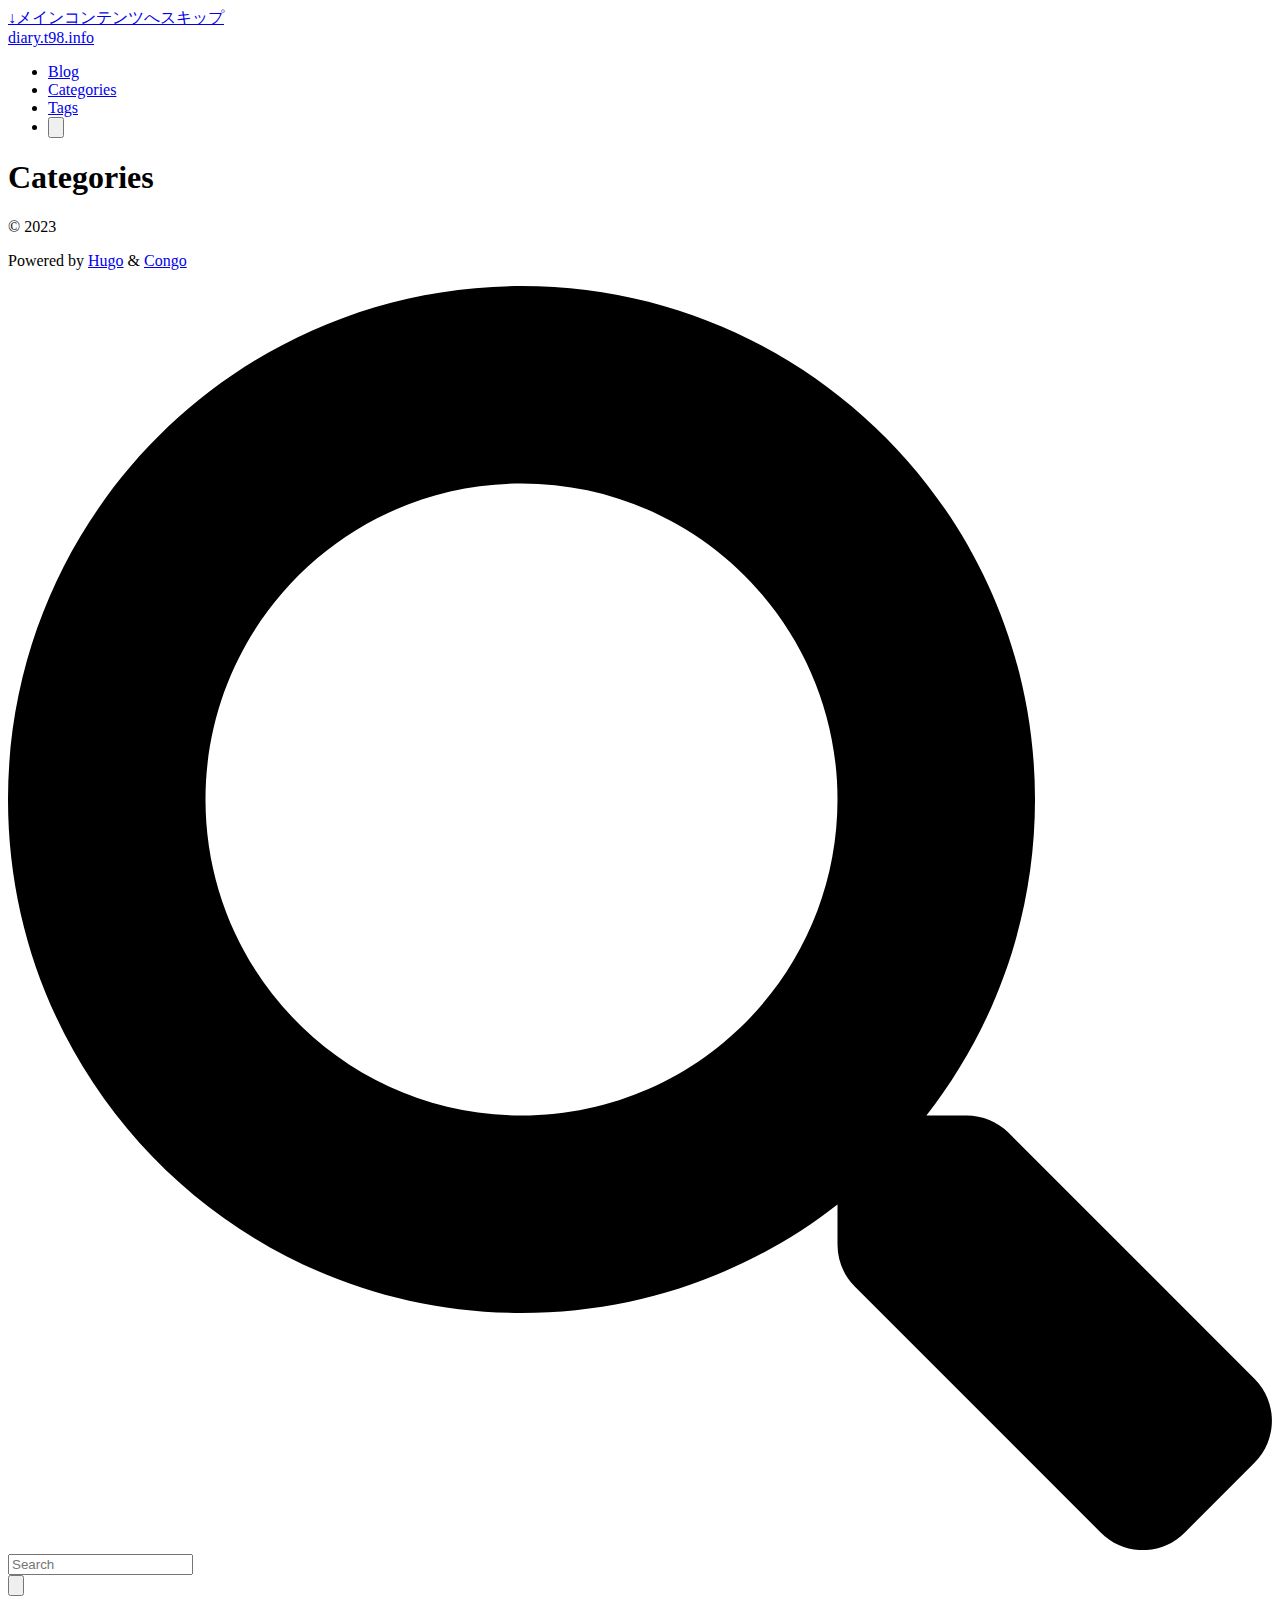
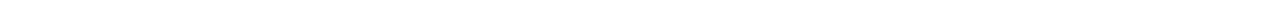
==== docs/categories/index.html @ 0a723421 "build site" ====
<!DOCTYPE html>
<html
  lang="ja"
  dir="ltr"
  class="scroll-smooth"
  data-default-appearance="light"
  data-auto-appearance="true"
><head>
  <meta charset="utf-8" />
  <meta name="viewport" content="width=device-width, initial-scale=1.0" />
  <meta name="theme-color" content="rgb(255,255,255)" />
  
  <title>Categories &middot; diary.t98.info</title>
    <meta name="title" content="Categories &middot; diary.t98.info" />
  
  
  
  
  
  <script
    type="text/javascript"
    src="/js/appearance.min.022d0ebc3b46a335eb1c7ef79b7f2de143d7cd5156d433638592ef1ce5f8554e.js"
    integrity="sha256-Ai0OvDtGozXrHH73m38t4UPXzVFW1DNjhZLvHOX4VU4="
  ></script>
  
  
  
  
  
  
  
  
  <link
    type="text/css"
    rel="stylesheet"
    href="/css/main.bundle.min.694b3186494b75c5b42f8cefd6fc32ab5524f28be728b0aa63c1e89c1b10850e.css"
    integrity="sha256-aUsxhklLdcW0L4zv1vwyq1Uk8ovnKLCqY8HonBsQhQ4="
  />
  
    
    
    
  
  
  
  
    
    <script
      defer
      type="text/javascript"
      id="script-bundle"
      src="/js/main.bundle.min.584bbad802c9a2b9301e29557fa688dc72062b2386b655a7a19c02c3a1d36248.js"
      integrity="sha256-WEu62ALJorkwHilVf6aI3HIGKyOGtlWnoZwCw6HTYkg="
      data-copy="コピー"
      data-copied="コピーしました"
    ></script>
  
  
  <meta
    name="description"
    content="
      
        My awesome website
      
    "
  />
  
  
  
  <link rel="canonical" href="https://diary.t98.info/categories/" />
  <link rel="alternate" type="application/rss+xml" href="/categories/index.xml" title="diary.t98.info" />
  
  
    <link rel="apple-touch-icon" sizes="180x180" href="/apple-touch-icon.png" />
    <link rel="icon" type="image/png" sizes="32x32" href="/favicon-32x32.png" />
    <link rel="icon" type="image/png" sizes="16x16" href="/favicon-16x16.png" />
    <link rel="manifest" href="/site.webmanifest" />
  
  
  
  
  
  
  
  <meta property="og:title" content="Categories" />
<meta property="og:description" content="My awesome website" />
<meta property="og:type" content="website" />
<meta property="og:url" content="https://diary.t98.info/categories/" />


  <meta name="twitter:card" content="summary"/>
<meta name="twitter:title" content="Categories"/>
<meta name="twitter:description" content="My awesome website"/>

  
  

  
  
  
  
  






  
  
  
  
  

  
  
</head>
<body
    class="flex flex-col h-screen px-6 m-auto text-lg leading-7 max-w-7xl bg-neutral text-neutral-900 dark:bg-neutral-800 dark:text-neutral sm:px-14 md:px-24 lg:px-32"
  >
    <div id="the-top" class="absolute flex self-center">
      <a
        class="px-3 py-1 text-sm -translate-y-8 rounded-b-lg bg-primary-200 focus:translate-y-0 dark:bg-neutral-600"
        href="#main-content"
        ><span class="font-bold pe-2 text-primary-600 dark:text-primary-400">&darr;</span
        >メインコンテンツへスキップ</a
      >
    </div>
    
    
      <header class="py-6 font-semibold text-neutral-900 dark:text-neutral print:hidden sm:py-10">
  <nav class="flex items-start justify-between sm:items-center">
    
    <div class="flex flex-row items-center">
      
  <a
    class="decoration-primary-500 hover:underline hover:decoration-2 hover:underline-offset-2"
    rel="me"
    href="/"
    >diary.t98.info</a
  >

    </div>
    
    
      <ul class="flex flex-col list-none text-end sm:flex-row">
        
          
            
            <li class="group mb-1 sm:mb-0 sm:me-7 sm:last:me-0.5">
              
                <a
                  href="/posts/"
                  title="Posts"
                  
                  ><span
                      class="decoration-primary-500 group-hover:underline group-hover:decoration-2 group-hover:underline-offset-2"
                      >Blog</span
                    >
                  </a
                >
              
            </li>
          
            
            <li class="group mb-1 sm:mb-0 sm:me-7 sm:last:me-0.5">
              
                <a
                  href="/categories/"
                  title="Categories"
                  
                  ><span
                      class="decoration-primary-500 group-hover:underline group-hover:decoration-2 group-hover:underline-offset-2"
                      >Categories</span
                    >
                  </a
                >
              
            </li>
          
            
            <li class="group mb-1 sm:mb-0 sm:me-7 sm:last:me-0.5">
              
                <a
                  href="/tags/"
                  title="Tags"
                  
                  ><span
                      class="decoration-primary-500 group-hover:underline group-hover:decoration-2 group-hover:underline-offset-2"
                      >Tags</span
                    >
                  </a
                >
              
            </li>
          
            
            <li class="group mb-1 sm:mb-0 sm:me-7 sm:last:me-0.5">
              
                
                
                  <button
                    id="search-button-1"
                    title="検索 (/)"
                  >
                    
                      <span
                        class="transition-colors group-dark:hover:text-primary-400 group-hover:text-primary-600"
                      ><span class="relative inline-block align-text-bottom px-1 icon"><svg aria-hidden="true" focusable="false" data-prefix="fas" data-icon="search" class="svg-inline--fa fa-search fa-w-16" role="img" xmlns="http://www.w3.org/2000/svg" viewBox="0 0 512 512"><path fill="currentColor" d="M505 442.7L405.3 343c-4.5-4.5-10.6-7-17-7H372c27.6-35.3 44-79.7 44-128C416 93.1 322.9 0 208 0S0 93.1 0 208s93.1 208 208 208c48.3 0 92.7-16.4 128-44v16.3c0 6.4 2.5 12.5 7 17l99.7 99.7c9.4 9.4 24.6 9.4 33.9 0l28.3-28.3c9.4-9.4 9.4-24.6.1-34zM208 336c-70.7 0-128-57.2-128-128 0-70.7 57.2-128 128-128 70.7 0 128 57.2 128 128 0 70.7-57.2 128-128 128z"/></svg>
</span></span><span
                        class="decoration-primary-500 group-hover:underline group-hover:decoration-2 group-hover:underline-offset-2"
                        ></span
                      >
                    
                  </button>
                
              
            </li>
          
            
              
          
        
      </ul>
    
  </nav>
</header>

    
    <div class="relative flex flex-col grow">
      <main id="main-content" class="grow">
        
  <header>
    
    <h1 class="mt-0 text-4xl font-extrabold text-neutral-900 dark:text-neutral">Categories</h1>
  </header>
  
  <section class="flex flex-wrap -mx-2 overflow-hidden">
    
  </section>

        
      </main><footer class="py-10 print:hidden">
  
  
  <div class="flex items-center justify-between">
    <div>
      
      
        <p class="text-sm text-neutral-500 dark:text-neutral-400">
            &copy;
            2023
            
        </p>
      
      
      
        <p class="text-xs text-neutral-500 dark:text-neutral-400">
          
          
          Powered by <a class="hover:underline hover:decoration-primary-400 hover:text-primary-500"
            href="https://gohugo.io/" target="_blank" rel="noopener noreferrer">Hugo</a> &amp; <a class="hover:underline hover:decoration-primary-400 hover:text-primary-500" href="https://github.com/jpanther/congo" target="_blank" rel="noopener noreferrer">Congo</a>
        </p>
      
    </div>
    <div class="flex flex-row items-center">
      
      
      
      
    </div>
  </div>
  
  
</footer>
<div
  id="search-wrapper"
  class="invisible fixed inset-0 z-50 flex h-screen w-screen cursor-default flex-col bg-neutral-500/50 p-4 backdrop-blur-sm dark:bg-neutral-900/50 sm:p-6 md:p-[10vh] lg:p-[12vh]"
  data-url="https://diary.t98.info/"
>
  <div
    id="search-modal"
    class="flex flex-col w-full max-w-3xl min-h-0 mx-auto border rounded-md shadow-lg top-20 border-neutral-200 bg-neutral dark:border-neutral-700 dark:bg-neutral-800"
  >
    <header class="relative z-10 flex items-center justify-between flex-none px-2">
      <form class="flex items-center flex-auto min-w-0">
        <div class="flex items-center justify-center w-8 h-8 text-neutral-400">
          <span class="relative inline-block align-text-bottom px-1 icon"><svg aria-hidden="true" focusable="false" data-prefix="fas" data-icon="search" class="svg-inline--fa fa-search fa-w-16" role="img" xmlns="http://www.w3.org/2000/svg" viewBox="0 0 512 512"><path fill="currentColor" d="M505 442.7L405.3 343c-4.5-4.5-10.6-7-17-7H372c27.6-35.3 44-79.7 44-128C416 93.1 322.9 0 208 0S0 93.1 0 208s93.1 208 208 208c48.3 0 92.7-16.4 128-44v16.3c0 6.4 2.5 12.5 7 17l99.7 99.7c9.4 9.4 24.6 9.4 33.9 0l28.3-28.3c9.4-9.4 9.4-24.6.1-34zM208 336c-70.7 0-128-57.2-128-128 0-70.7 57.2-128 128-128 70.7 0 128 57.2 128 128 0 70.7-57.2 128-128 128z"/></svg>
</span>
        </div>
        <input
          type="search"
          id="search-query"
          class="flex flex-auto h-12 mx-1 bg-transparent appearance-none focus:outline-dotted focus:outline-2 focus:outline-transparent"
          placeholder="Search"
          tabindex="0"
        />
      </form>
      <button
        id="close-search-button"
        class="flex items-center justify-center w-8 h-8 text-neutral-700 hover:text-primary-600 dark:text-neutral dark:hover:text-primary-400"
        title="閉じる (Esc)"
      >
        <span class="relative inline-block align-text-bottom px-1 icon"><svg xmlns="http://www.w3.org/2000/svg" viewBox="0 0 320 512"><path fill="currentColor" d="M310.6 361.4c12.5 12.5 12.5 32.75 0 45.25C304.4 412.9 296.2 416 288 416s-16.38-3.125-22.62-9.375L160 301.3L54.63 406.6C48.38 412.9 40.19 416 32 416S15.63 412.9 9.375 406.6c-12.5-12.5-12.5-32.75 0-45.25l105.4-105.4L9.375 150.6c-12.5-12.5-12.5-32.75 0-45.25s32.75-12.5 45.25 0L160 210.8l105.4-105.4c12.5-12.5 32.75-12.5 45.25 0s12.5 32.75 0 45.25l-105.4 105.4L310.6 361.4z"/></svg>
</span>
      </button>
    </header>
    <section class="flex-auto px-2 overflow-auto">
      <ul id="search-results">
        
      </ul>
    </section>
  </div>
</div>

    </div>
  </body>
</html>
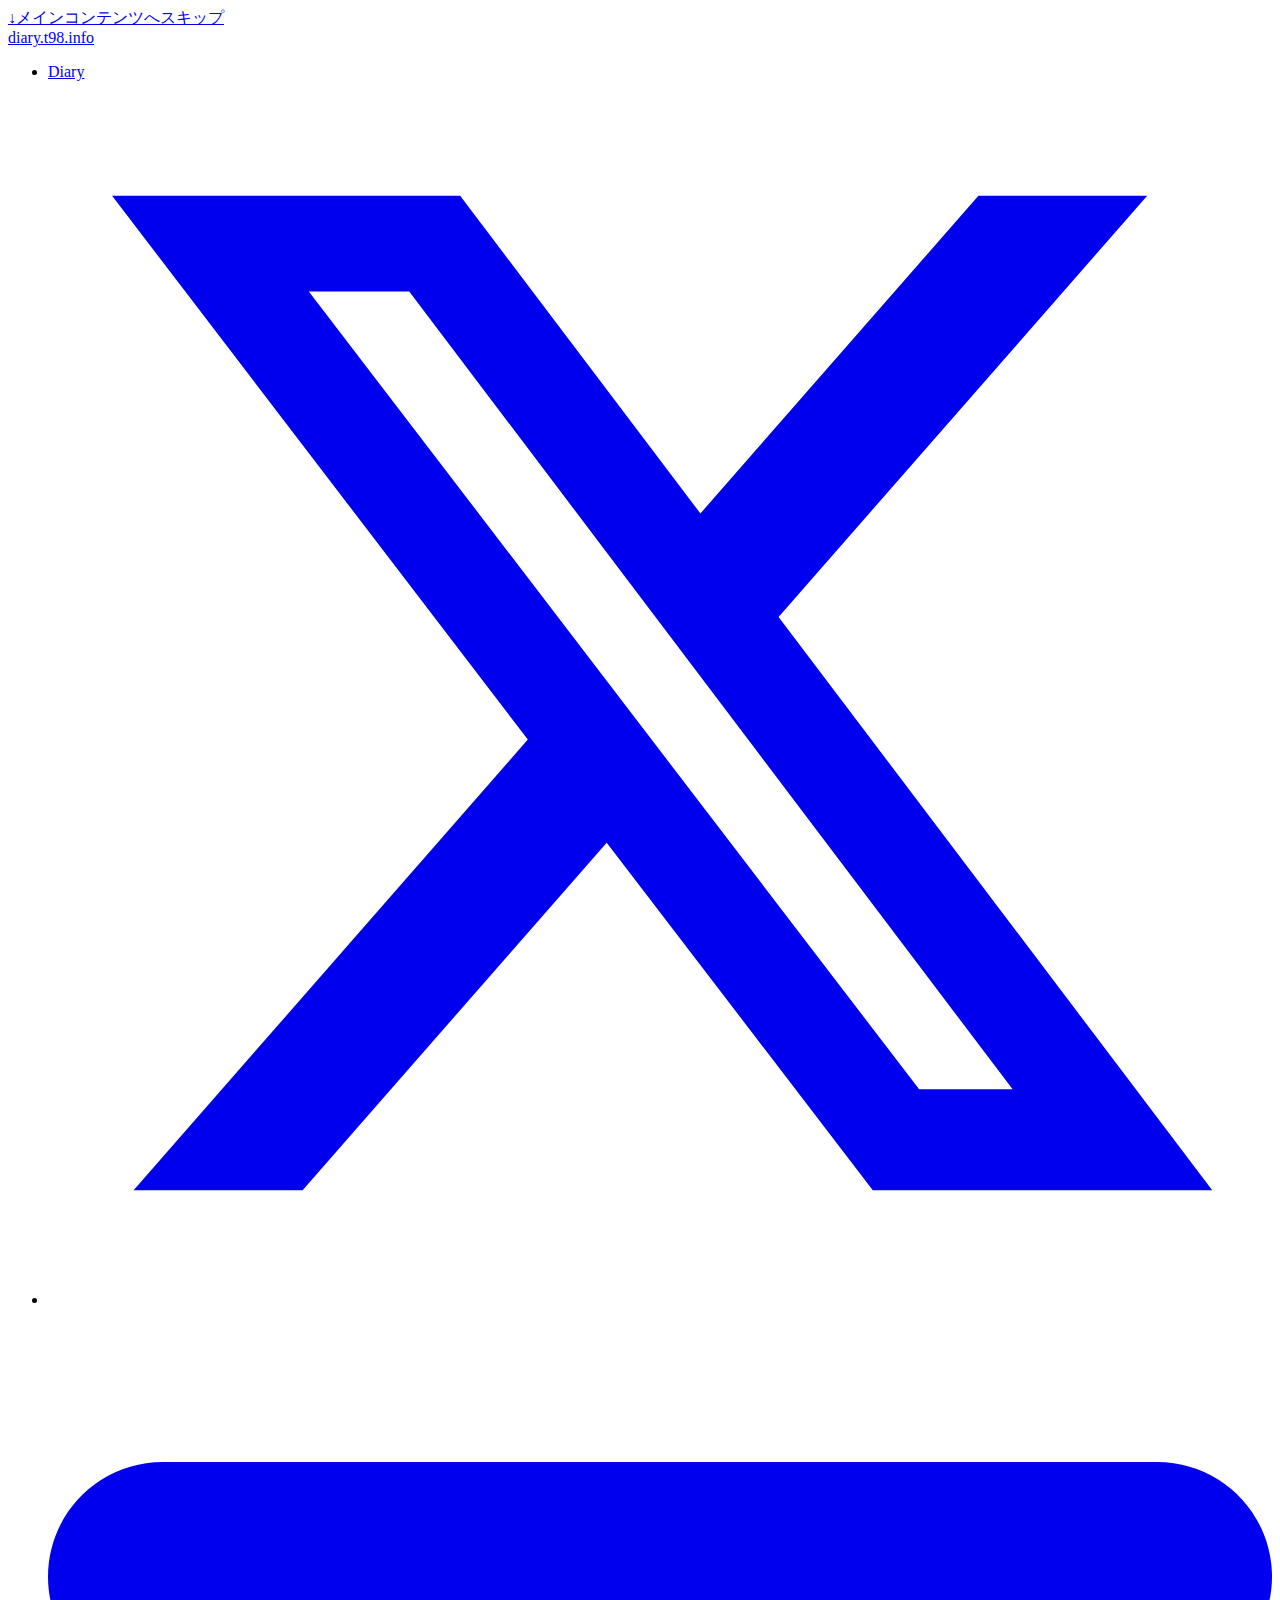
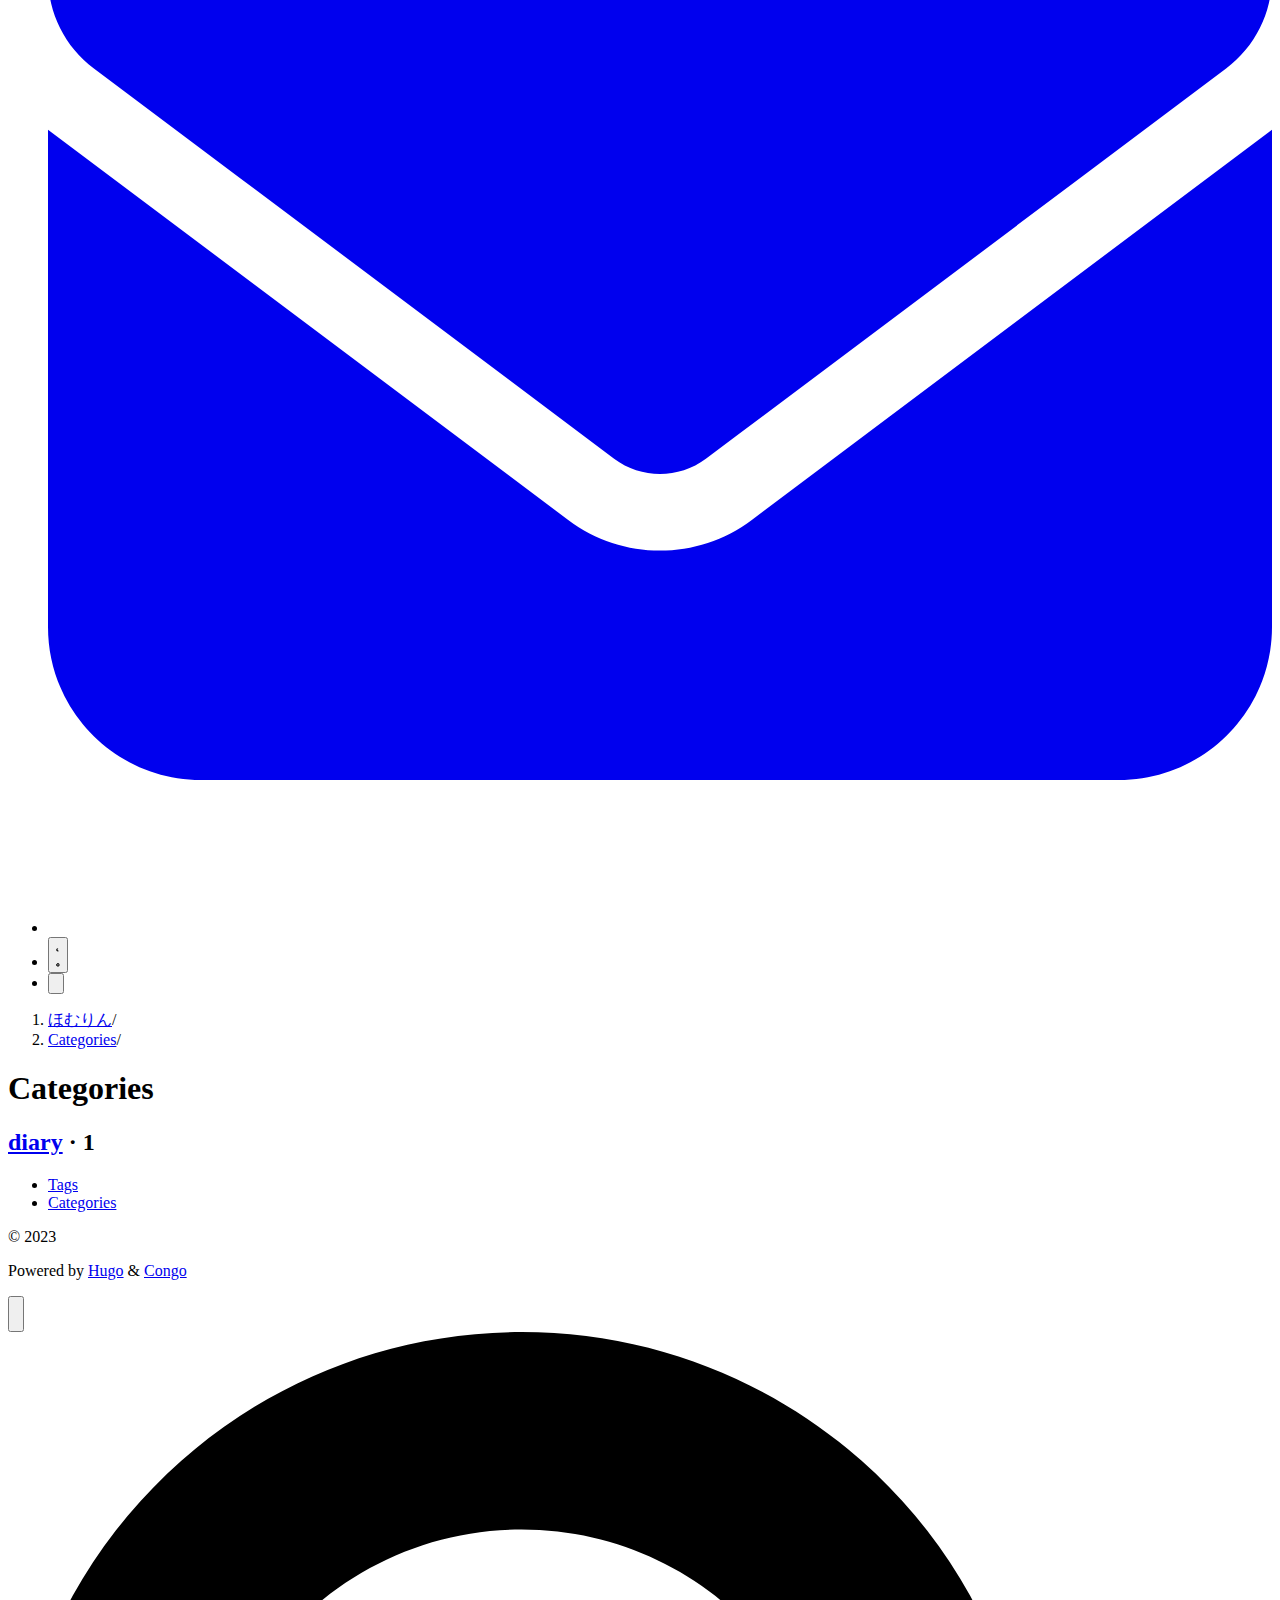
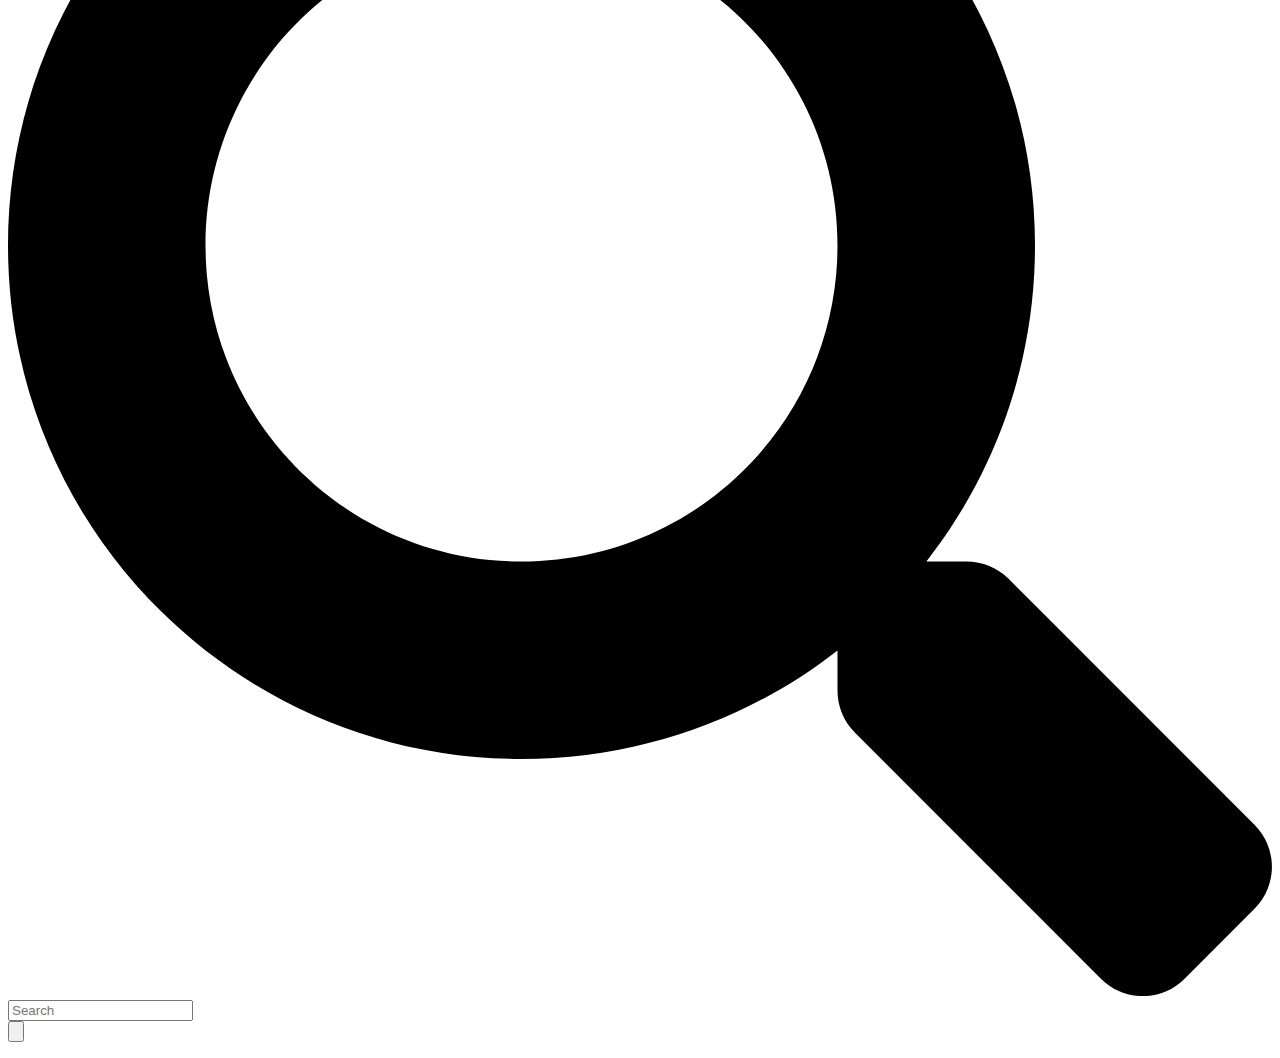
==== commit b610c716: "feat: Updated content and added new posts" ====
--- a/docs/categories/index.html
+++ b/docs/categories/index.html
@@ -39,8 +39,8 @@
   <link
     type="text/css"
     rel="stylesheet"
-    href="/css/main.bundle.min.694b3186494b75c5b42f8cefd6fc32ab5524f28be728b0aa63c1e89c1b10850e.css"
-    integrity="sha256-aUsxhklLdcW0L4zv1vwyq1Uk8ovnKLCqY8HonBsQhQ4="
+    href="/css/main.bundle.min.0c0678e4d18104a086cda8d59f40f323ef2ad777751844891d467bbf9f60a9da.css"
+    integrity="sha256-DAZ45NGBBKCGzajVn0DzI&#43;8q13d1GESJHUZ7v59gqdo="
   />
   
     
@@ -103,6 +103,10 @@
 
   
   
+  
+    
+      <link href="https://x.com/98tml" rel="me" />
+    
   
   
   
@@ -161,7 +165,7 @@
                   
                   ><span
                       class="decoration-primary-500 group-hover:underline group-hover:decoration-2 group-hover:underline-offset-2"
-                      >Blog</span
+                      >Diary</span
                     >
                   </a
                 >
@@ -172,14 +176,14 @@
             <li class="group mb-1 sm:mb-0 sm:me-7 sm:last:me-0.5">
               
                 <a
-                  href="/categories/"
-                  title="Categories"
-                  
-                  ><span
-                      class="decoration-primary-500 group-hover:underline group-hover:decoration-2 group-hover:underline-offset-2"
-                      >Categories</span
-                    >
-                  </a
+                  href="https://x.com/98tml"
+                  title=""
+                  target="_blank"
+                  >
+                    <span
+                      class="transition-colors group-dark:hover:text-primary-400 group-hover:text-primary-600"
+                    ><span class="relative inline-block align-text-bottom px-1 icon"><svg xmlns="http://www.w3.org/2000/svg" viewBox="0 0 512 512"><path fill="currentColor" d="M389.2 48h70.6L305.6 224.2 487 464H345L233.7 318.6 106.5 464H35.8L200.7 275.5 26.8 48H172.4L272.9 180.9 389.2 48zM364.4 421.8h39.1L151.1 88h-42L364.4 421.8z"/></svg>
+</span></span></a
                 >
               
             </li>
@@ -188,15 +192,53 @@
             <li class="group mb-1 sm:mb-0 sm:me-7 sm:last:me-0.5">
               
                 <a
-                  href="/tags/"
-                  title="Tags"
-                  
-                  ><span
-                      class="decoration-primary-500 group-hover:underline group-hover:decoration-2 group-hover:underline-offset-2"
-                      >Tags</span
-                    >
-                  </a
+                  href="https://t98.info/contact/"
+                  title=""
+                  target="_blank"
+                  >
+                    <span
+                      class="transition-colors group-dark:hover:text-primary-400 group-hover:text-primary-600"
+                    ><span class="relative inline-block align-text-bottom px-1 icon"><svg xmlns="http://www.w3.org/2000/svg" viewBox="0 0 512 512"><!--! Font Awesome Pro 6.4.2 by @fontawesome - https://fontawesome.com License - https://fontawesome.com/license (Commercial License) Copyright 2023 Fonticons, Inc. --><path fill="currentColor" d="M48 64C21.5 64 0 85.5 0 112c0 15.1 7.1 29.3 19.2 38.4L236.8 313.6c11.4 8.5 27 8.5 38.4 0L492.8 150.4c12.1-9.1 19.2-23.3 19.2-38.4c0-26.5-21.5-48-48-48H48zM0 176V384c0 35.3 28.7 64 64 64H448c35.3 0 64-28.7 64-64V176L294.4 339.2c-22.8 17.1-54 17.1-76.8 0L0 176z"/></svg></span></span></a
                 >
+              
+            </li>
+          
+            
+            <li class="group mb-1 sm:mb-0 sm:me-7 sm:last:me-0.5">
+              
+                
+                <button
+                  id="appearance-switcher-1"
+                  type="button"
+                  aria-label="appearance switcher"
+                >
+                  <span
+                    class="inline transition-colors group-dark:hover:text-primary-400 group-hover:text-primary-600 dark:hidden"
+                    title="ダークモードへ切り替え"
+                  >
+                    <span class="relative inline-block align-text-bottom px-1 icon"><svg xmlns="http://www.w3.org/2000/svg" viewBox="0 0 512 512"><path fill="currentColor" d="M32 256c0-123.8 100.3-224 223.8-224c11.36 0 29.7 1.668 40.9 3.746c9.616 1.777 11.75 14.63 3.279 19.44C245 86.5 211.2 144.6 211.2 207.8c0 109.7 99.71 193 208.3 172.3c9.561-1.805 16.28 9.324 10.11 16.95C387.9 448.6 324.8 480 255.8 480C132.1 480 32 379.6 32 256z"/></svg>
+</span><span
+                        class="decoration-primary-500 group-hover:underline group-hover:decoration-2 group-hover:underline-offset-2"
+                        ></span
+                      >
+                    
+                  </span>
+                  <span
+                    class="hidden transition-colors group-dark:hover:text-primary-400 group-hover:text-primary-600 dark:inline"
+                    title="ライトモードへ切り替え"
+                  >
+                    
+                      <span class="relative inline-block align-text-bottom px-1 icon"><svg xmlns="http://www.w3.org/2000/svg" viewBox="0 0 512 512"><path fill="currentColor" d="M256 159.1c-53.02 0-95.1 42.98-95.1 95.1S202.1 351.1 256 351.1s95.1-42.98 95.1-95.1S309 159.1 256 159.1zM509.3 347L446.1 255.1l63.15-91.01c6.332-9.125 1.104-21.74-9.826-23.72l-109-19.7l-19.7-109c-1.975-10.93-14.59-16.16-23.72-9.824L256 65.89L164.1 2.736c-9.125-6.332-21.74-1.107-23.72 9.824L121.6 121.6L12.56 141.3C1.633 143.2-3.596 155.9 2.736 164.1L65.89 256l-63.15 91.01c-6.332 9.125-1.105 21.74 9.824 23.72l109 19.7l19.7 109c1.975 10.93 14.59 16.16 23.72 9.824L256 446.1l91.01 63.15c9.127 6.334 21.75 1.107 23.72-9.822l19.7-109l109-19.7C510.4 368.8 515.6 356.1 509.3 347zM256 383.1c-70.69 0-127.1-57.31-127.1-127.1c0-70.69 57.31-127.1 127.1-127.1s127.1 57.3 127.1 127.1C383.1 326.7 326.7 383.1 256 383.1z"/></svg>
+</span>
+                    
+                    
+                      <span
+                        class="decoration-primary-500 group-hover:underline group-hover:decoration-2 group-hover:underline-offset-2"
+                        ></span
+                      >
+                    
+                  </span>
+                </button>
               
             </li>
           
@@ -223,8 +265,6 @@
               
             </li>
           
-            
-              
           
         
       </ul>
@@ -238,16 +278,96 @@
         
   <header>
     
+      <ol class="text-sm text-neutral-500 dark:text-neutral-400 print:hidden">
+  
+  
+    
+  
+  <li class="inline hidden">
+    <a
+      class="hover:underline decoration-neutral-300 dark:underline-neutral-600"
+      href="/"
+      >ほむりん</a
+    ><span class="px-1 text-primary-500">/</span>
+  </li>
+
+  
+  <li class="inline hidden">
+    <a
+      class="hover:underline decoration-neutral-300 dark:underline-neutral-600"
+      href="/categories/"
+      >Categories</a
+    ><span class="px-1 text-primary-500">/</span>
+  </li>
+
+</ol>
+
+
+    
     <h1 class="mt-0 text-4xl font-extrabold text-neutral-900 dark:text-neutral">Categories</h1>
   </header>
   
   <section class="flex flex-wrap -mx-2 overflow-hidden">
     
+      <article class="w-full px-2 my-3 overflow-hidden sm:w-1/2 md:w-1/3 lg:w-1/4 xl:w-1/5">
+        <h2 class="flex items-center">
+          <a
+            class="text-xl font-medium decoration-primary-500 hover:underline hover:underline-offset-2"
+            href="/categories/diary/"
+            >diary</a
+          >
+          
+            <span class="px-2 text-base text-primary-500">&middot;</span>
+            <span class="text-base text-neutral-400">
+              1
+            </span>
+          
+        </h2>
+      </article>
+    
   </section>
 
         
       </main><footer class="py-10 print:hidden">
   
+  
+    <nav class="pb-4 text-base font-medium text-neutral-500 dark:text-neutral-400">
+      <ul class="flex flex-col list-none sm:flex-row">
+        
+          
+          <li class="mb-1 group text-end sm:mb-0 sm:me-7 sm:last:me-0">
+            
+              <a
+                href="/tags/"
+                title="Tags"
+                
+                ><span
+                    class="decoration-primary-500 group-hover:underline group-hover:decoration-2 group-hover:underline-offset-2"
+                    >Tags</span
+                  >
+                </a
+              >
+            
+          </li>
+        
+          
+          <li class="mb-1 group text-end sm:mb-0 sm:me-7 sm:last:me-0">
+            
+              <a
+                href="/categories/"
+                title="Categories"
+                
+                ><span
+                    class="decoration-primary-500 group-hover:underline group-hover:decoration-2 group-hover:underline-offset-2"
+                    >Categories</span
+                  >
+                </a
+              >
+            
+          </li>
+        
+      </ul>
+    </nav>
   
   <div class="flex items-center justify-between">
     <div>
@@ -273,6 +393,27 @@
       
       
       
+      
+        <div
+          class="me-14 cursor-pointer text-sm text-neutral-700 hover:text-primary-600 dark:text-neutral dark:hover:text-primary-400"
+        >
+          <button id="appearance-switcher-0" type="button" aria-label="appearance switcher">
+            <div
+              class="flex items-center justify-center w-12 h-12 dark:hidden"
+              title="ダークモードへ切り替え"
+            >
+              <span class="relative inline-block align-text-bottom px-1 icon"><svg xmlns="http://www.w3.org/2000/svg" viewBox="0 0 512 512"><path fill="currentColor" d="M32 256c0-123.8 100.3-224 223.8-224c11.36 0 29.7 1.668 40.9 3.746c9.616 1.777 11.75 14.63 3.279 19.44C245 86.5 211.2 144.6 211.2 207.8c0 109.7 99.71 193 208.3 172.3c9.561-1.805 16.28 9.324 10.11 16.95C387.9 448.6 324.8 480 255.8 480C132.1 480 32 379.6 32 256z"/></svg>
+</span>
+            </div>
+            <div
+              class="items-center justify-center hidden w-12 h-12 dark:flex"
+              title="ライトモードへ切り替え"
+            >
+              <span class="relative inline-block align-text-bottom px-1 icon"><svg xmlns="http://www.w3.org/2000/svg" viewBox="0 0 512 512"><path fill="currentColor" d="M256 159.1c-53.02 0-95.1 42.98-95.1 95.1S202.1 351.1 256 351.1s95.1-42.98 95.1-95.1S309 159.1 256 159.1zM509.3 347L446.1 255.1l63.15-91.01c6.332-9.125 1.104-21.74-9.826-23.72l-109-19.7l-19.7-109c-1.975-10.93-14.59-16.16-23.72-9.824L256 65.89L164.1 2.736c-9.125-6.332-21.74-1.107-23.72 9.824L121.6 121.6L12.56 141.3C1.633 143.2-3.596 155.9 2.736 164.1L65.89 256l-63.15 91.01c-6.332 9.125-1.105 21.74 9.824 23.72l109 19.7l19.7 109c1.975 10.93 14.59 16.16 23.72 9.824L256 446.1l91.01 63.15c9.127 6.334 21.75 1.107 23.72-9.822l19.7-109l109-19.7C510.4 368.8 515.6 356.1 509.3 347zM256 383.1c-70.69 0-127.1-57.31-127.1-127.1c0-70.69 57.31-127.1 127.1-127.1s127.1 57.3 127.1 127.1C383.1 326.7 326.7 383.1 256 383.1z"/></svg>
+</span>
+            </div>
+          </button>
+        </div>
       
     </div>
   </div>
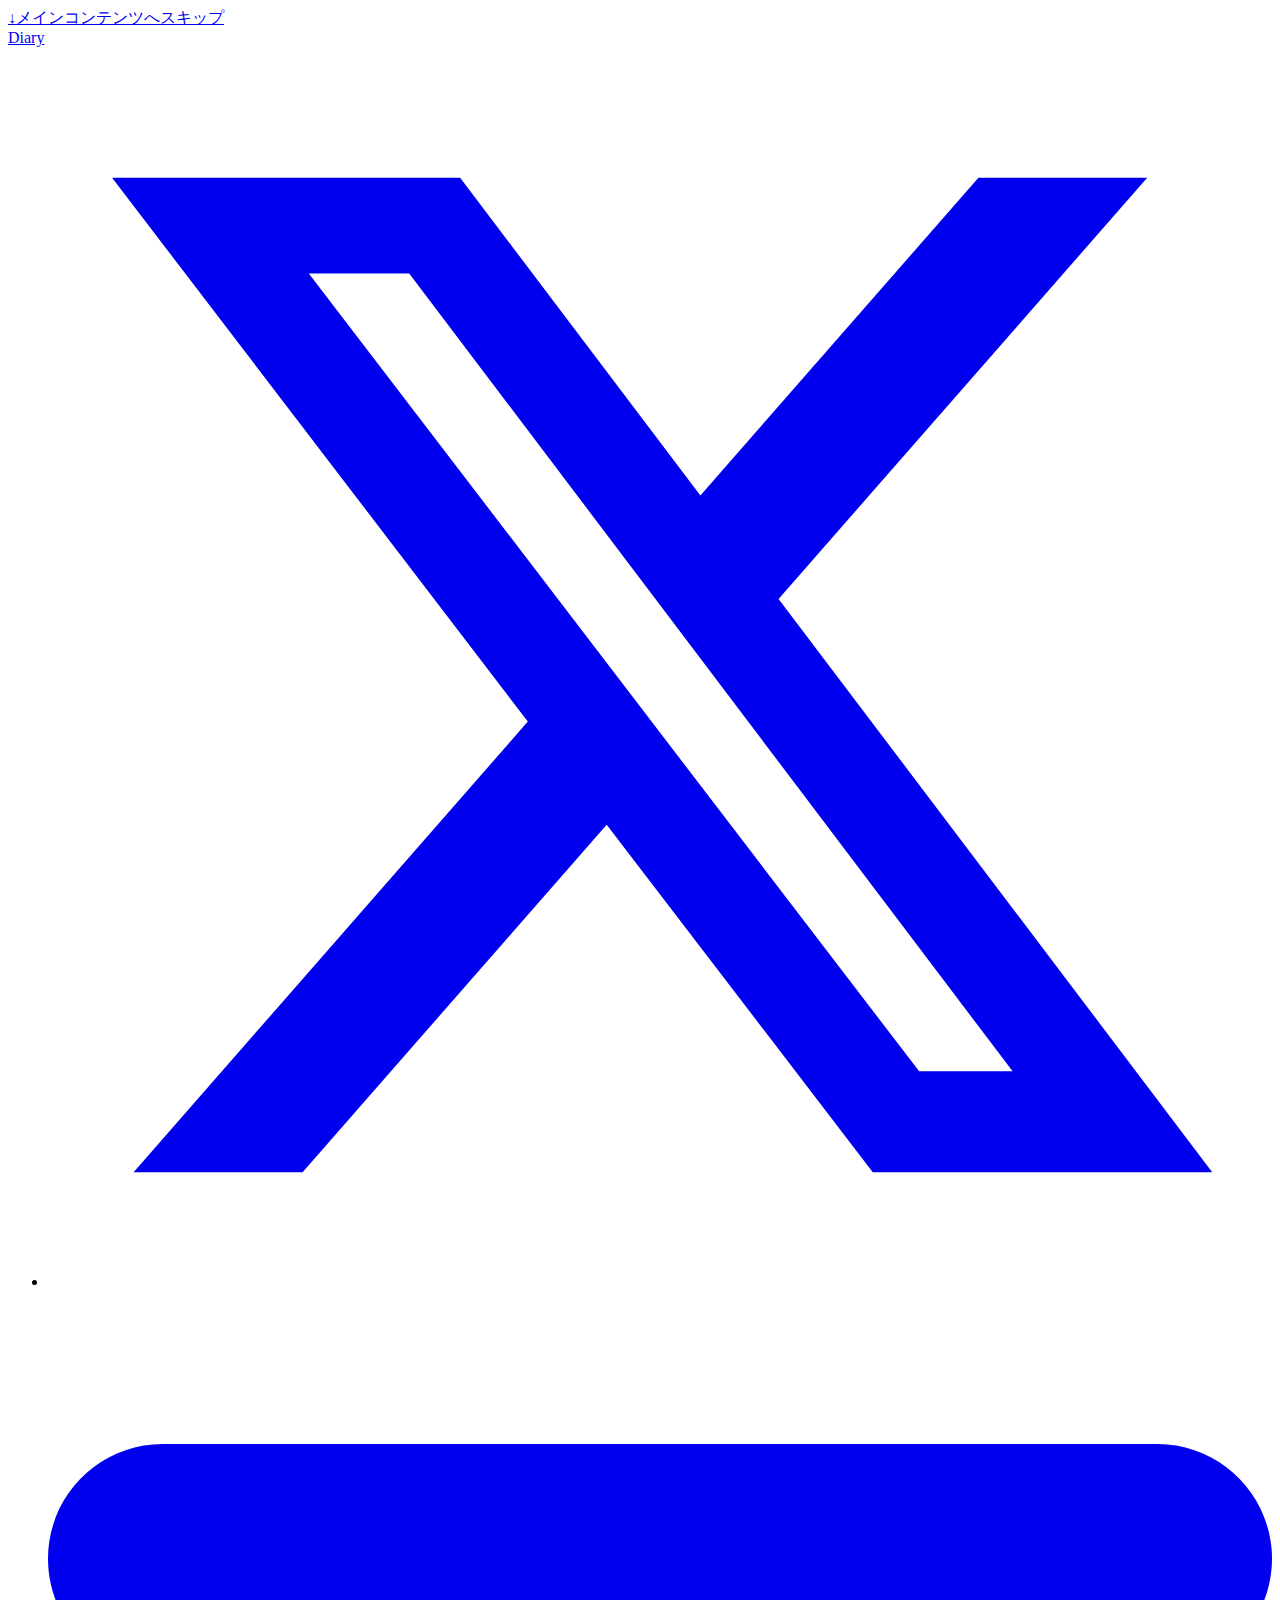
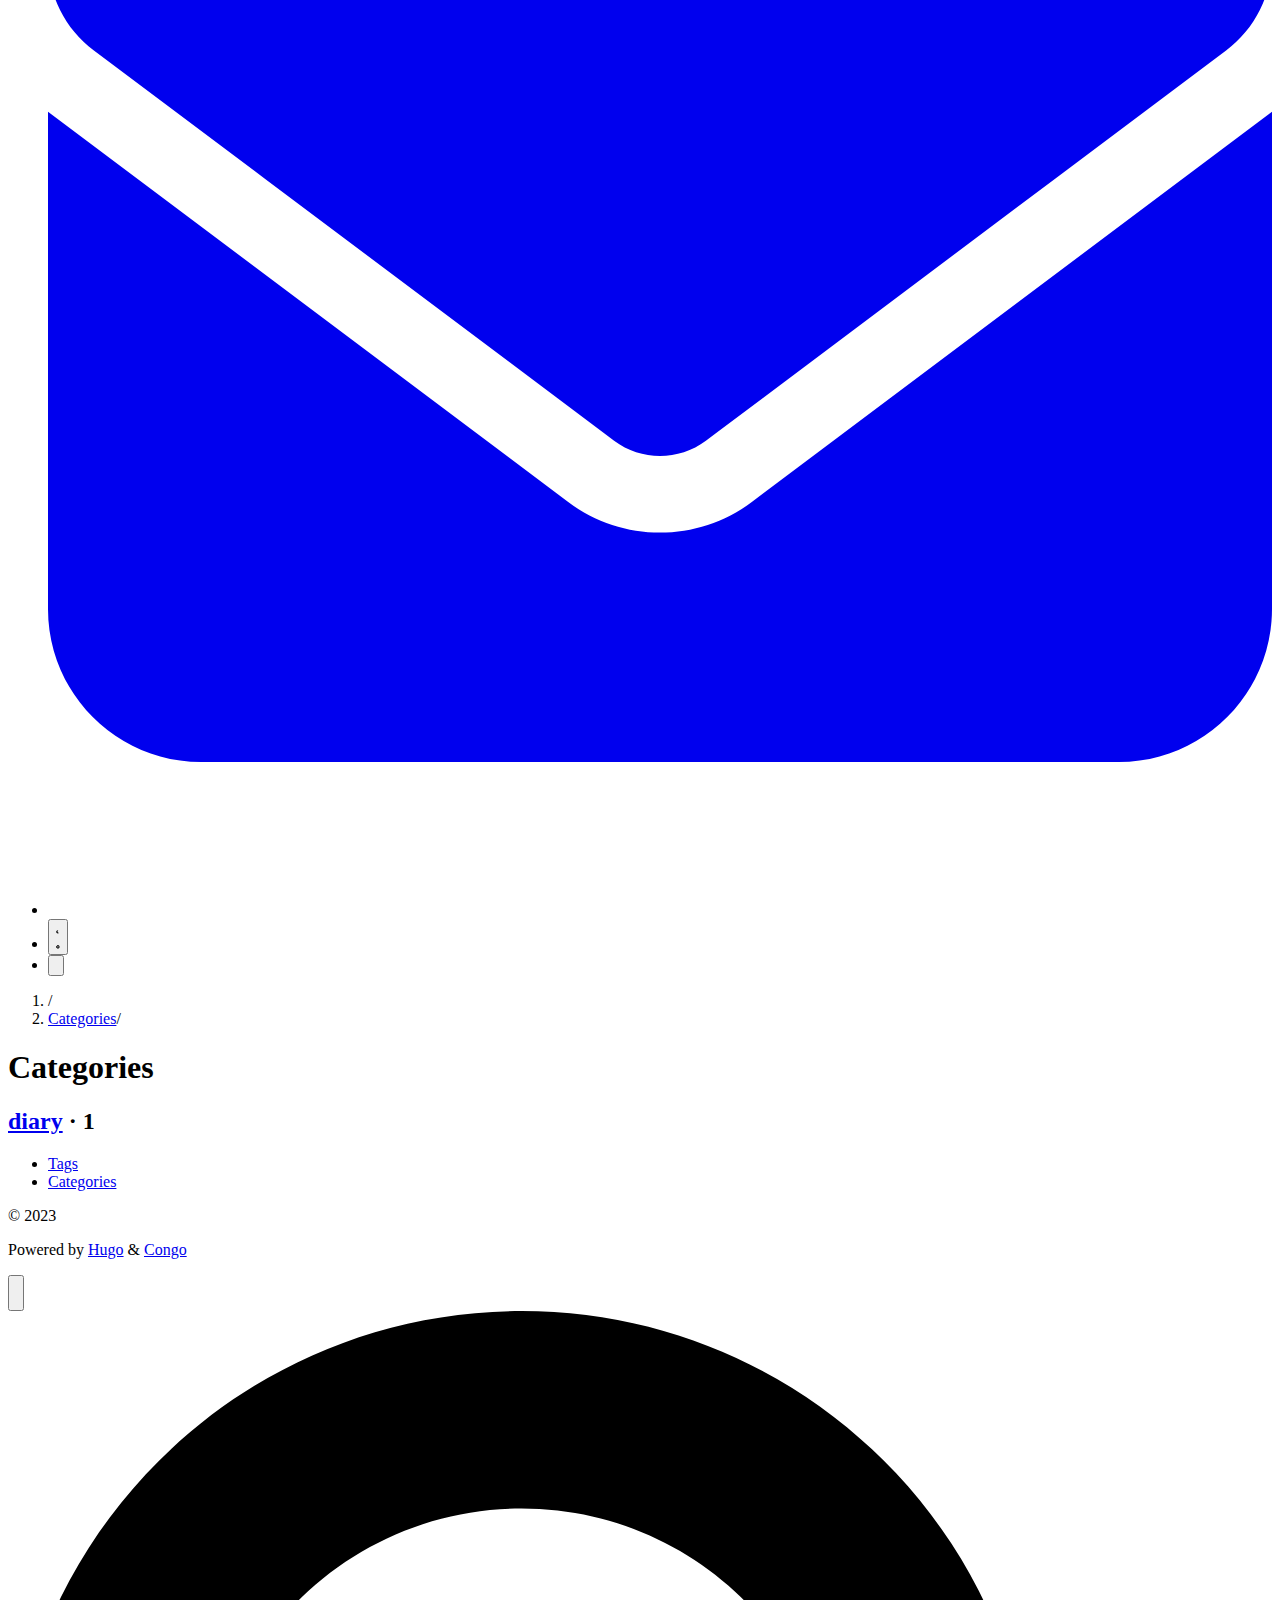
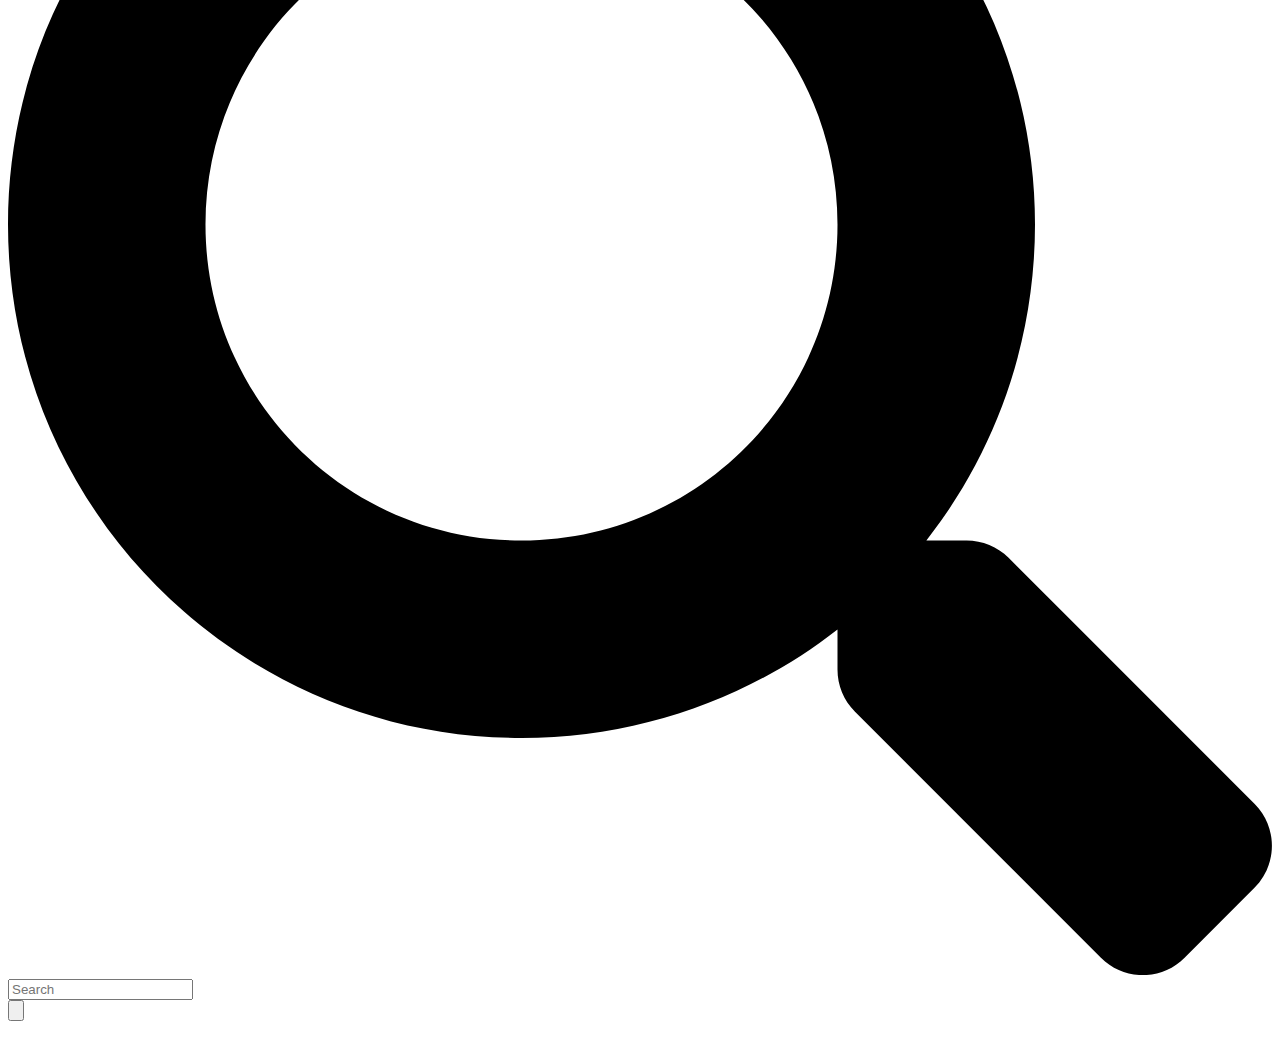
==== commit 01261487: "Title: Update website titles" ====
--- a/docs/categories/index.html
+++ b/docs/categories/index.html
@@ -16,8 +16,8 @@
   <meta name="viewport" content="width=device-width, initial-scale=1.0" />
   <meta name="theme-color" content="rgb(255,255,255)" />
   
-  <title>Categories &middot; diary.t98.info</title>
-    <meta name="title" content="Categories &middot; diary.t98.info" />
+  <title>Categories &middot; Diary</title>
+    <meta name="title" content="Categories &middot; Diary" />
   
   
   
@@ -74,7 +74,7 @@
   
   
   <link rel="canonical" href="https://diary.t98.info/categories/" />
-  <link rel="alternate" type="application/rss+xml" href="/categories/index.xml" title="diary.t98.info" />
+  <link rel="alternate" type="application/rss+xml" href="/categories/index.xml" title="Diary" />
   
   
     <link rel="apple-touch-icon" sizes="180x180" href="/apple-touch-icon.png" />
@@ -147,7 +147,7 @@
     class="decoration-primary-500 hover:underline hover:decoration-2 hover:underline-offset-2"
     rel="me"
     href="/"
-    >diary.t98.info</a
+    >Diary</a
   >
 
     </div>
@@ -155,22 +155,6 @@
     
       <ul class="flex flex-col list-none text-end sm:flex-row">
         
-          
-            
-            <li class="group mb-1 sm:mb-0 sm:me-7 sm:last:me-0.5">
-              
-                <a
-                  href="/posts/"
-                  title="Posts"
-                  
-                  ><span
-                      class="decoration-primary-500 group-hover:underline group-hover:decoration-2 group-hover:underline-offset-2"
-                      >Diary</span
-                    >
-                  </a
-                >
-              
-            </li>
           
             
             <li class="group mb-1 sm:mb-0 sm:me-7 sm:last:me-0.5">
@@ -287,7 +271,7 @@
     <a
       class="hover:underline decoration-neutral-300 dark:underline-neutral-600"
       href="/"
-      >ほむりん</a
+      ></a
     ><span class="px-1 text-primary-500">/</span>
   </li>
 
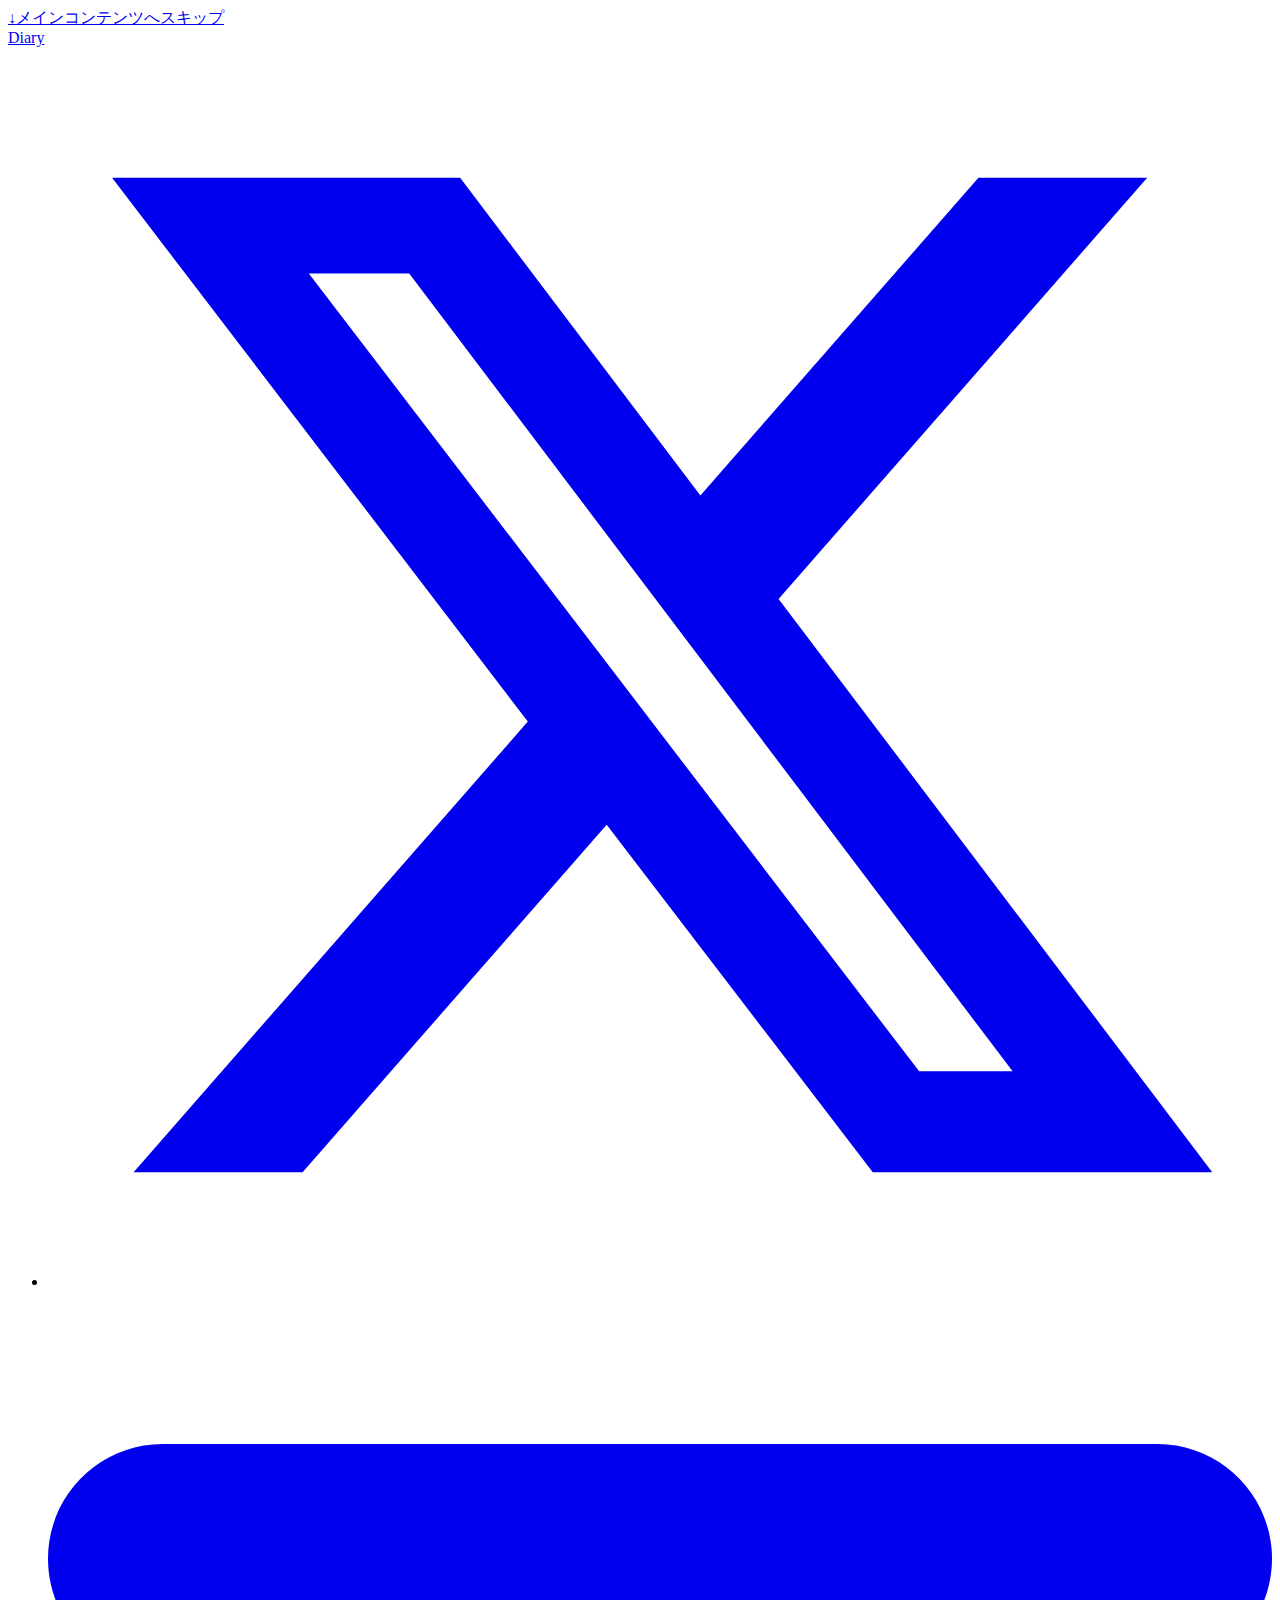
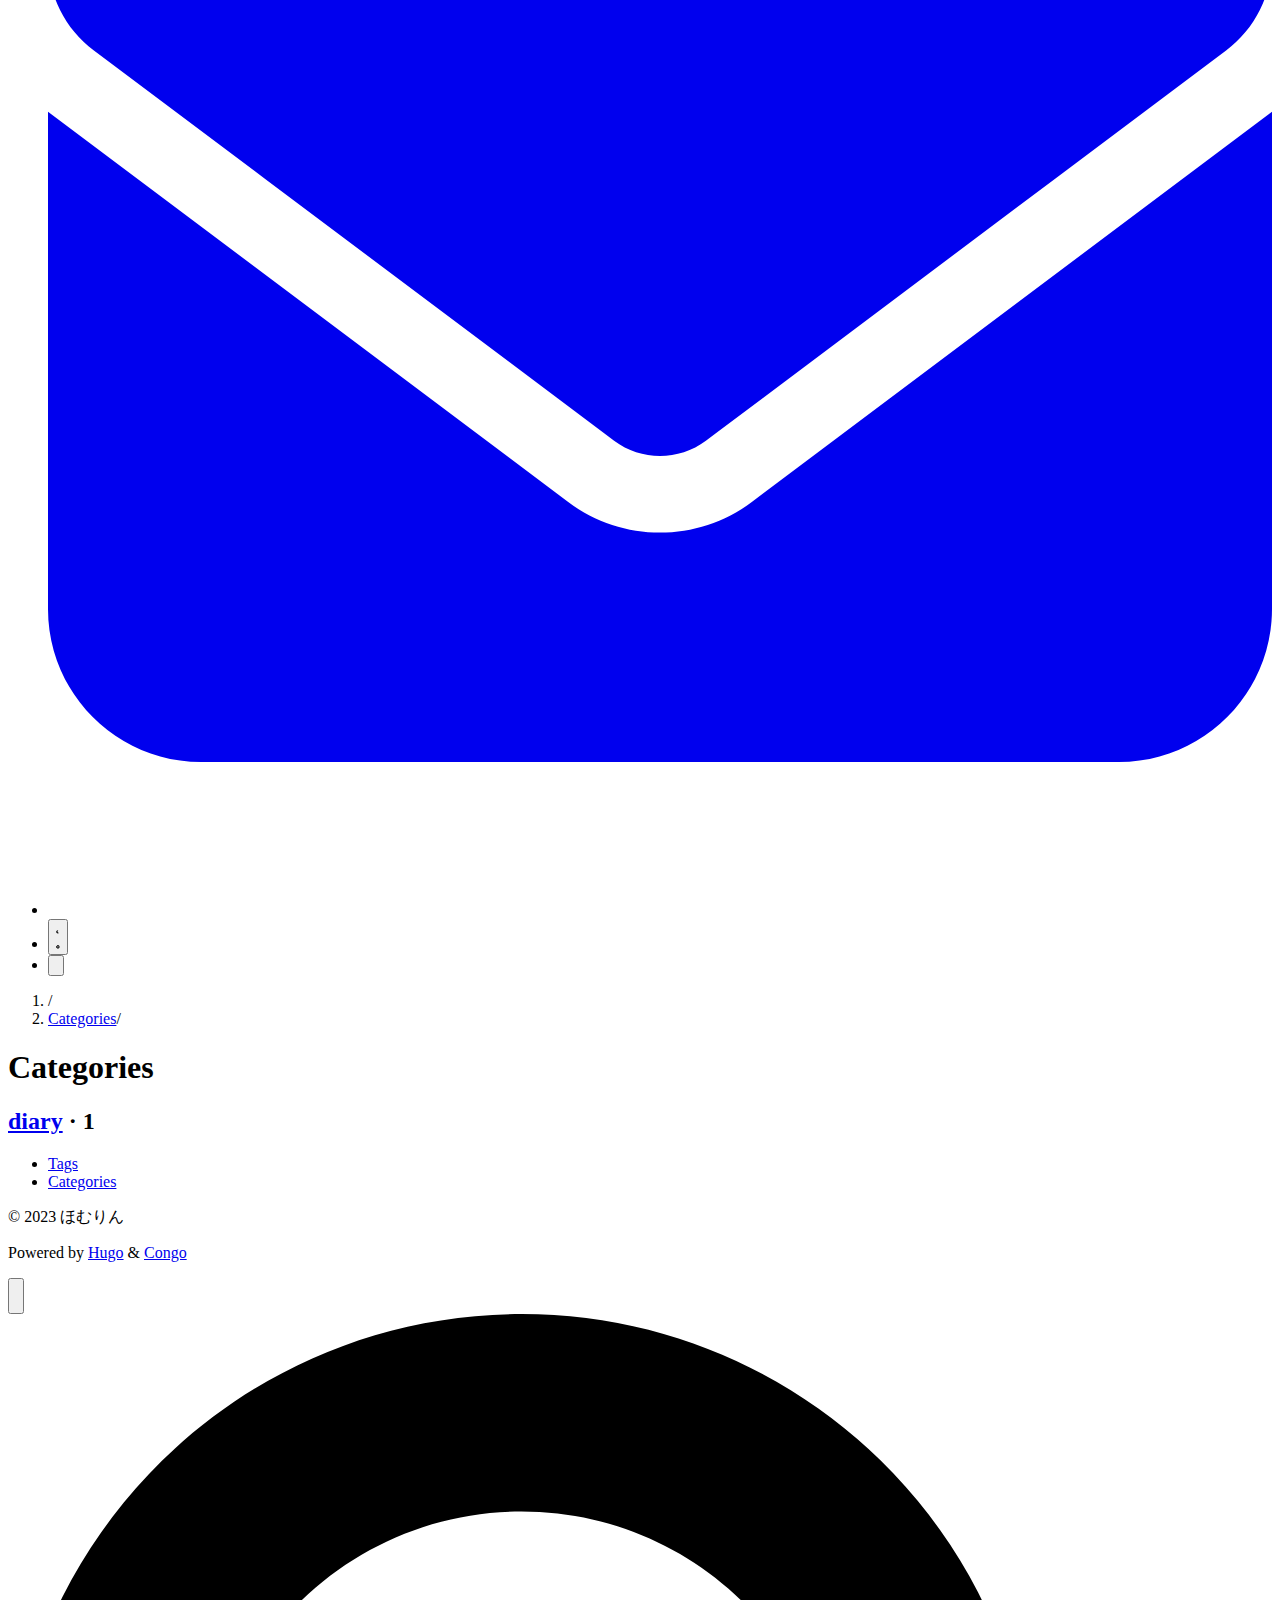
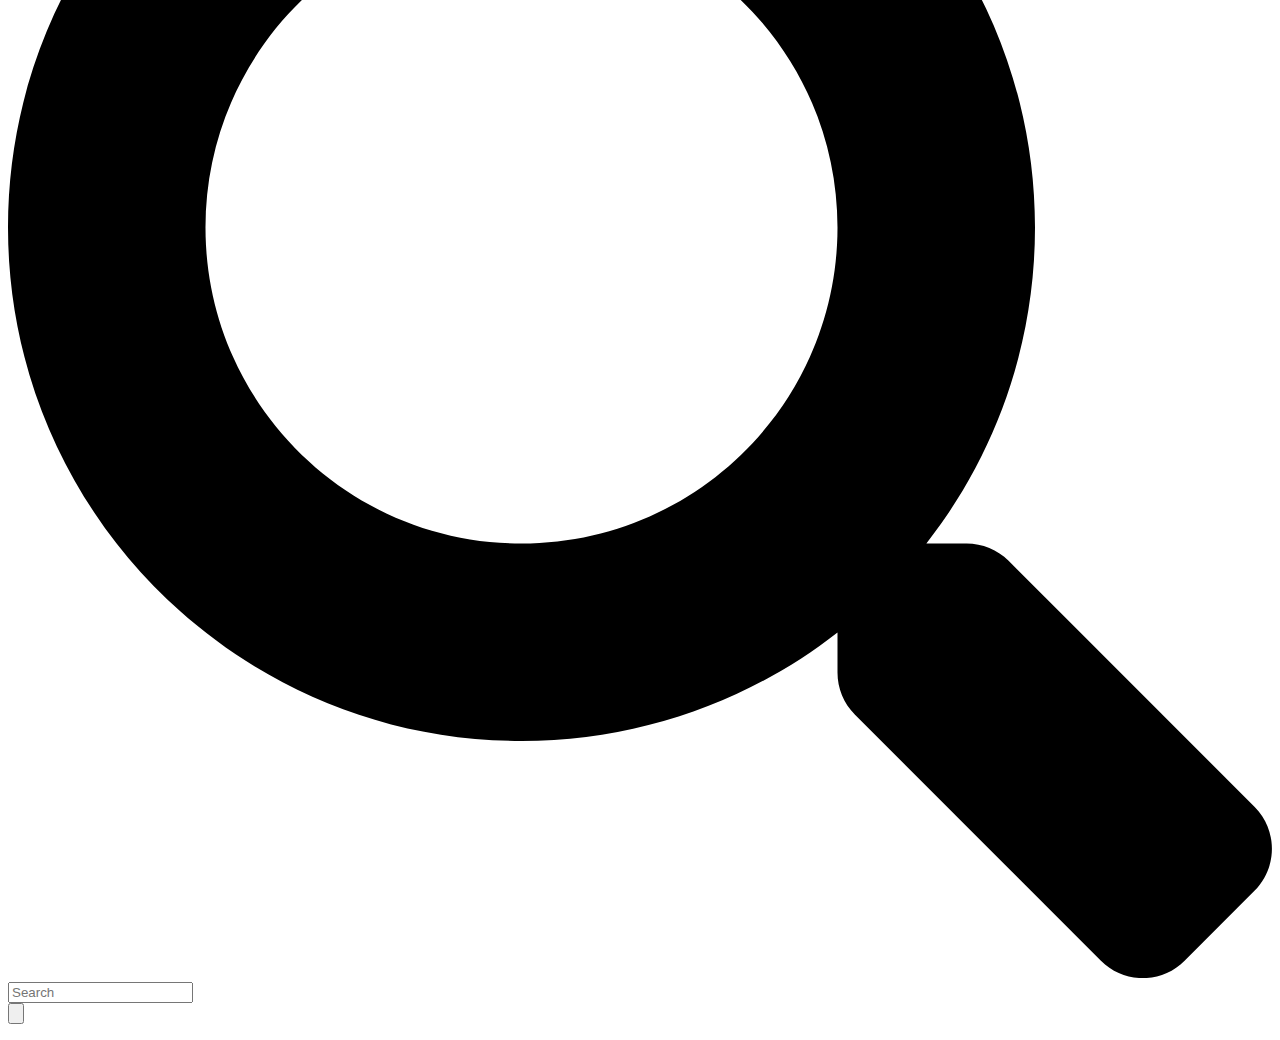
==== commit 69247947: "update author links" ====
--- a/docs/categories/index.html
+++ b/docs/categories/index.html
@@ -102,10 +102,16 @@
   
 
   
-  
-  
+  <meta name="author" content="ほむりん" />
+  
+    
+      <link href="https://amzn.to/49LKMXF" rel="me" />
+    
+      <link href="https://instagram.com/98tml" rel="me" />
     
       <link href="https://x.com/98tml" rel="me" />
+    
+      <link href="https://www.youtube.com/@98tml" rel="me" />
     
   
   
@@ -360,7 +366,7 @@
         <p class="text-sm text-neutral-500 dark:text-neutral-400">
             &copy;
             2023
-            
+            ほむりん
         </p>
       
       
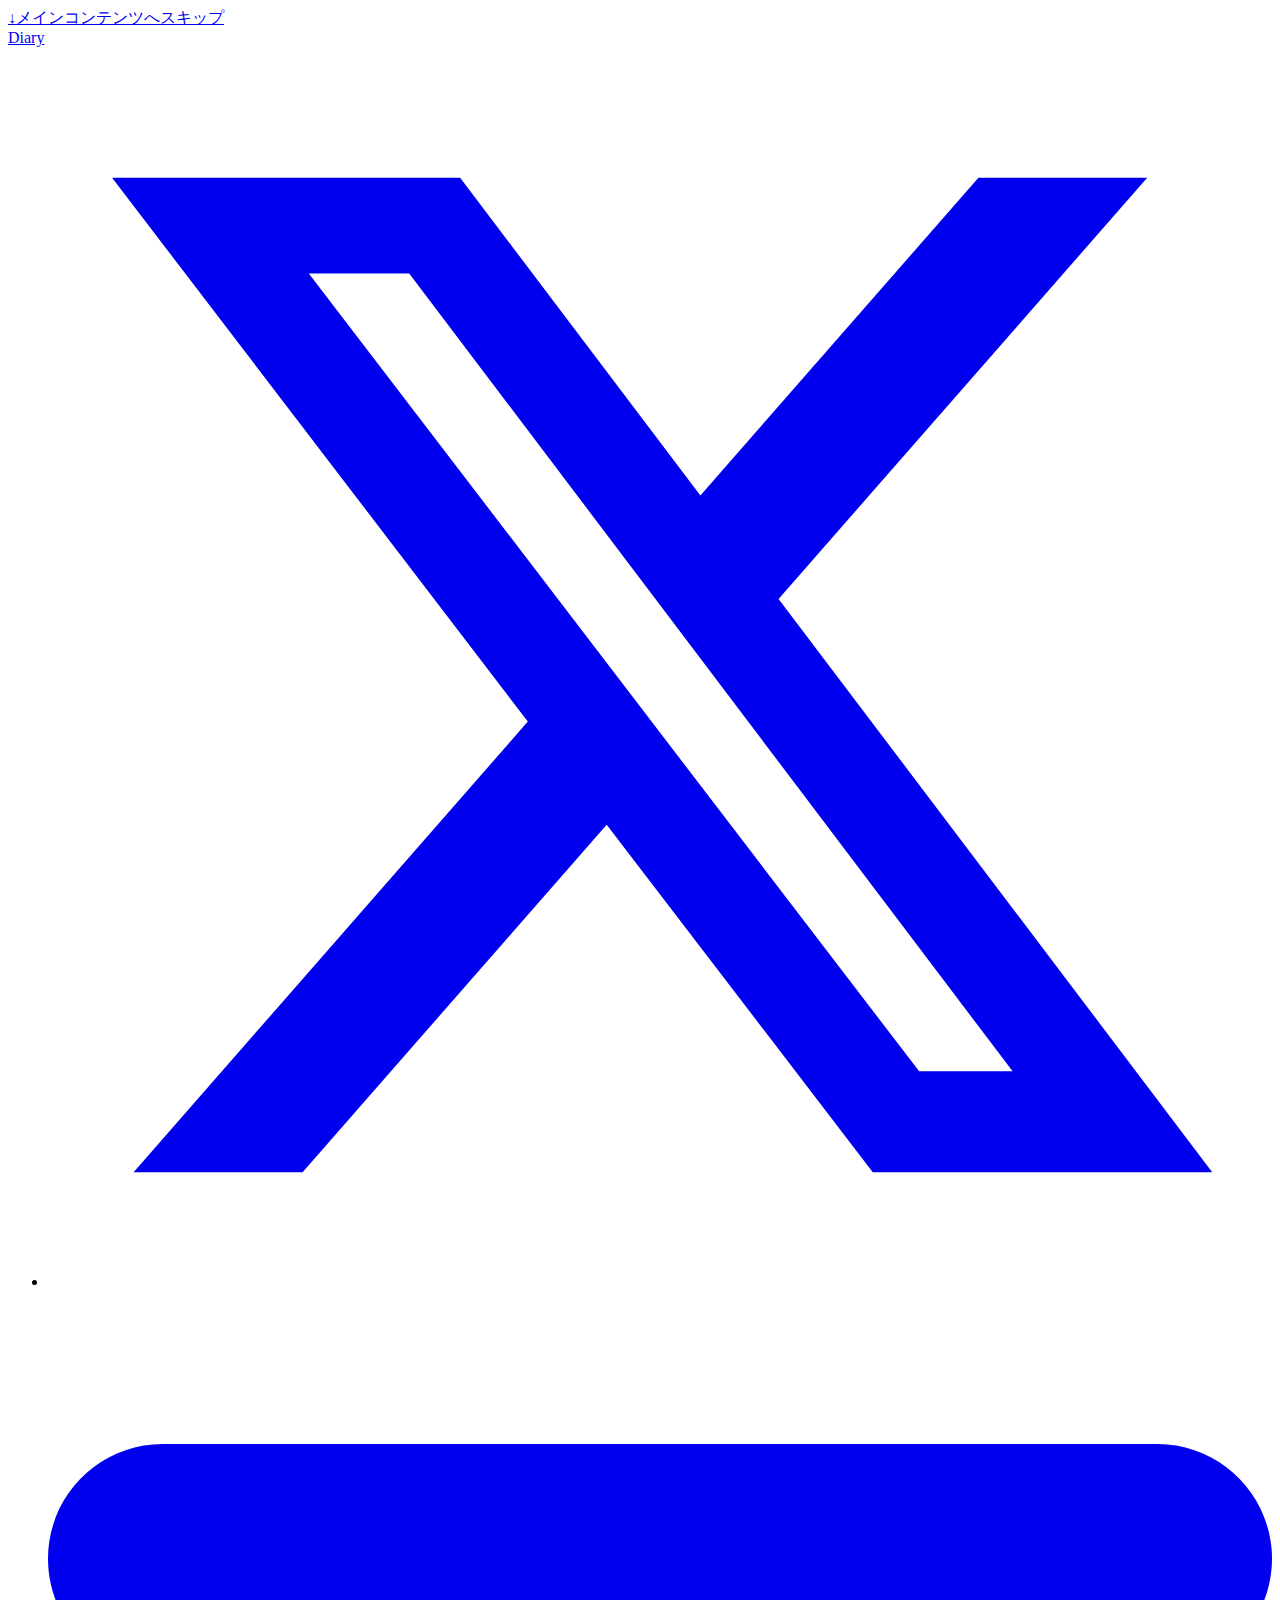
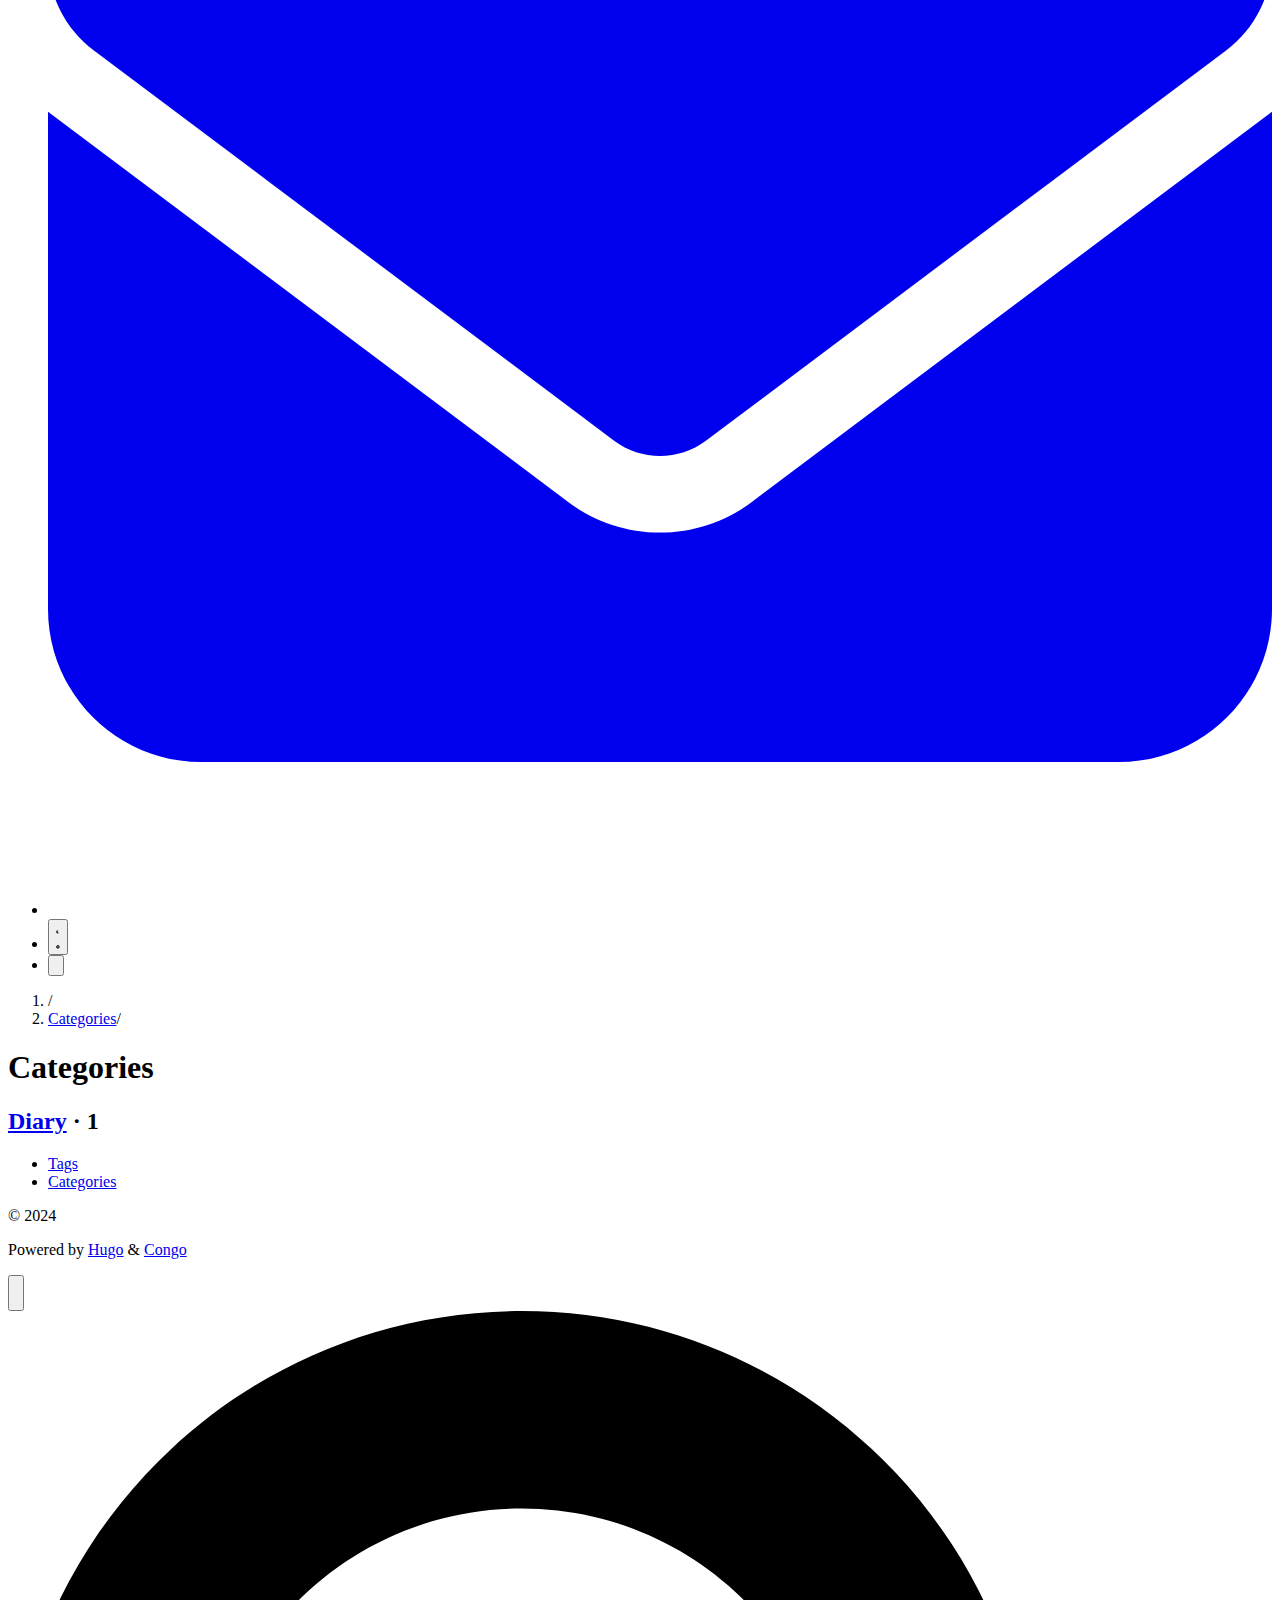
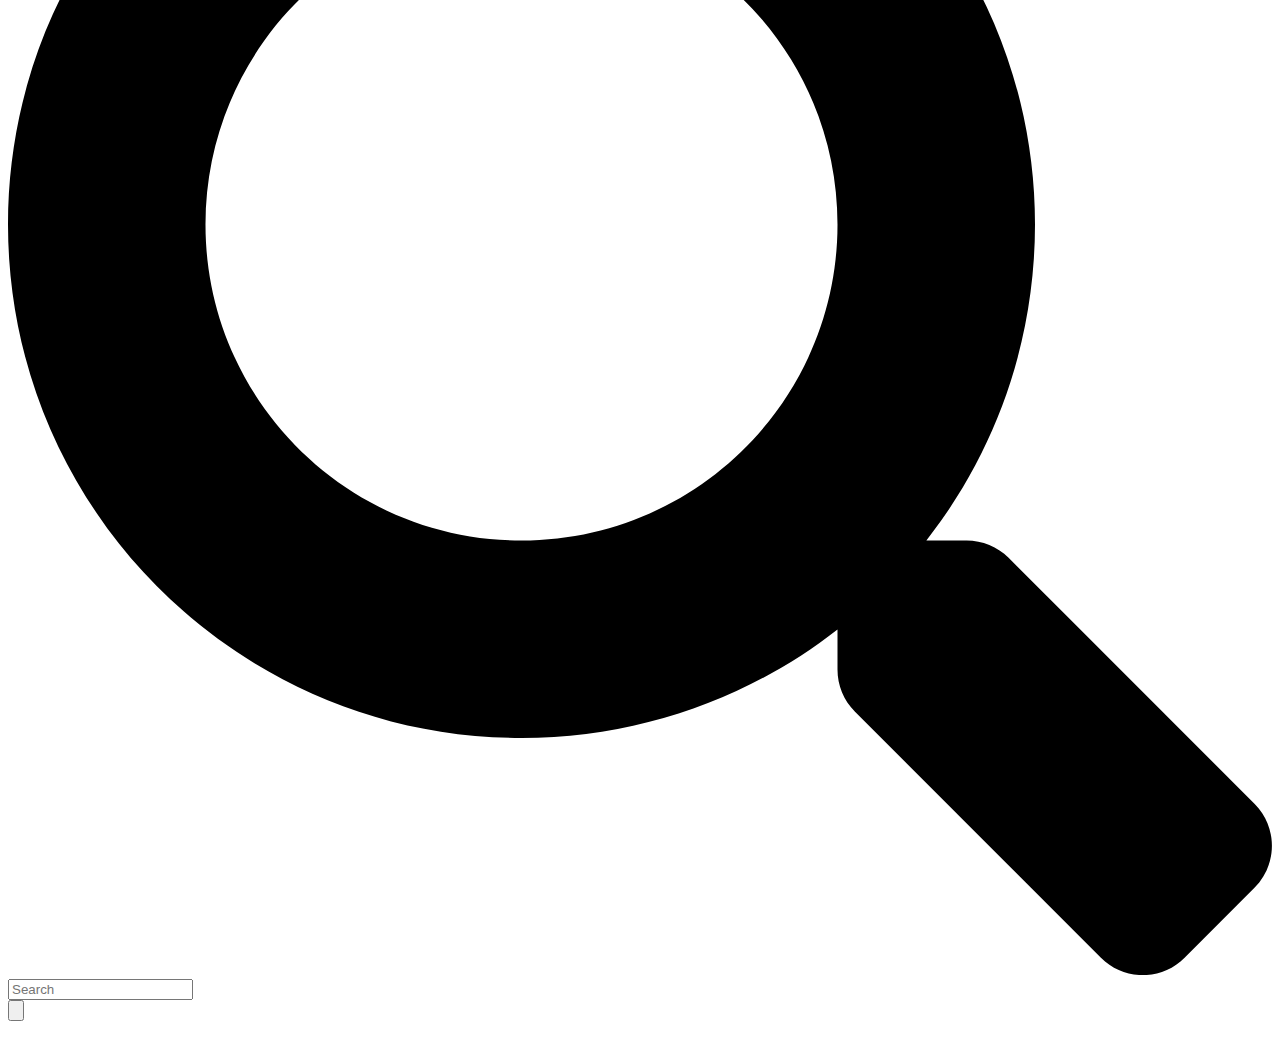
==== commit ae790c2b: "Hugo 0.126.0" ====
--- a/docs/categories/index.html
+++ b/docs/categories/index.html
@@ -2,9 +2,12 @@
 
 
 
-
-
-<!DOCTYPE html>
+  
+
+
+
+
+<!doctype html>
 <html
   lang="ja"
   dir="ltr"
@@ -25,8 +28,8 @@
   
   <script
     type="text/javascript"
-    src="/js/appearance.min.022d0ebc3b46a335eb1c7ef79b7f2de143d7cd5156d433638592ef1ce5f8554e.js"
-    integrity="sha256-Ai0OvDtGozXrHH73m38t4UPXzVFW1DNjhZLvHOX4VU4="
+    src="/js/appearance.min.74ad8406faea02f3e186ba5126249aaeed9073629e04b05037b903396b188724.js"
+    integrity="sha256-dK2EBvrqAvPhhrpRJiSaru2Qc2KeBLBQN7kDOWsYhyQ="
   ></script>
   
   
@@ -39,13 +42,15 @@
   <link
     type="text/css"
     rel="stylesheet"
-    href="/css/main.bundle.min.0c0678e4d18104a086cda8d59f40f323ef2ad777751844891d467bbf9f60a9da.css"
-    integrity="sha256-DAZ45NGBBKCGzajVn0DzI&#43;8q13d1GESJHUZ7v59gqdo="
+    href="/css/main.bundle.min.05134b0c076d1b4bbb3ca117e58cecc39cb5f77b40d6d202c5e4ecd80dea9dc8.css"
+    integrity="sha256-BRNLDAdtG0u7PKEX5Yzsw5y193tA1tICxeTs2A3qncg="
   />
   
     
     
     
+  
+  
   
   
   
@@ -55,8 +60,8 @@
       defer
       type="text/javascript"
       id="script-bundle"
-      src="/js/main.bundle.min.584bbad802c9a2b9301e29557fa688dc72062b2386b655a7a19c02c3a1d36248.js"
-      integrity="sha256-WEu62ALJorkwHilVf6aI3HIGKyOGtlWnoZwCw6HTYkg="
+      src="/js/main.bundle.min.f4243e18b1f012d4086a1c8588e367983174063418141921d1fe6f6fdbfa6eca.js"
+      integrity="sha256-9CQ&#43;GLHwEtQIahyFiONnmDF0BjQYFBkh0f5vb9v6bso="
       data-copy="コピー"
       data-copied="コピーしました"
     ></script>
@@ -88,63 +93,60 @@
   
   
   
-  <meta property="og:title" content="Categories" />
-<meta property="og:description" content="My awesome website" />
-<meta property="og:type" content="website" />
-<meta property="og:url" content="https://diary.t98.info/categories/" />
-
-
-  <meta name="twitter:card" content="summary"/>
-<meta name="twitter:title" content="Categories"/>
-<meta name="twitter:description" content="My awesome website"/>
-
-  
-  
-
-  
-  <meta name="author" content="ほむりん" />
-  
-    
-      <link href="https://amzn.to/49LKMXF" rel="me" />
-    
-      <link href="https://instagram.com/98tml" rel="me" />
-    
-      <link href="https://x.com/98tml" rel="me" />
-    
-      <link href="https://www.youtube.com/@98tml" rel="me" />
-    
-  
-  
-  
-
-
-
-
-
-
-  
-  
-  
-  
-  
+  
+  <meta property="og:url" content="https://diary.t98.info/categories/">
+  <meta property="og:site_name" content="Diary">
+  <meta property="og:title" content="Categories">
+  <meta property="og:description" content="My awesome website">
+  <meta property="og:locale" content="ja">
+  <meta property="og:type" content="website">
+
+  
+  <meta name="twitter:card" content="summary">
+  <meta name="twitter:title" content="Categories">
+  <meta name="twitter:description" content="My awesome website">
+
+  
+  
+
+  
+  
+  
+  
+  
+
+
+
+
+
+
+  
+  
+  
+  
+  
+  
+
+
+
 
   
   
 </head>
 <body
-    class="flex flex-col h-screen px-6 m-auto text-lg leading-7 max-w-7xl bg-neutral text-neutral-900 dark:bg-neutral-800 dark:text-neutral sm:px-14 md:px-24 lg:px-32"
+    class="m-auto flex h-screen max-w-7xl flex-col bg-neutral px-6 text-lg leading-7 text-neutral-900 sm:px-14 md:px-24 lg:px-32 dark:bg-neutral-800 dark:text-neutral"
   >
     <div id="the-top" class="absolute flex self-center">
       <a
-        class="px-3 py-1 text-sm -translate-y-8 rounded-b-lg bg-primary-200 focus:translate-y-0 dark:bg-neutral-600"
+        class="-translate-y-8 rounded-b-lg bg-primary-200 px-3 py-1 text-sm focus:translate-y-0 dark:bg-neutral-600"
         href="#main-content"
-        ><span class="font-bold pe-2 text-primary-600 dark:text-primary-400">&darr;</span
+        ><span class="pe-2 font-bold text-primary-600 dark:text-primary-400">&darr;</span
         >メインコンテンツへスキップ</a
       >
     </div>
     
     
-      <header class="py-6 font-semibold text-neutral-900 dark:text-neutral print:hidden sm:py-10">
+      <header class="py-6 font-semibold text-neutral-900 print:hidden sm:py-10 dark:text-neutral">
   <nav class="flex items-start justify-between sm:items-center">
     
     <div class="flex flex-row items-center">
@@ -159,7 +161,7 @@
     </div>
     
     
-      <ul class="flex flex-col list-none text-end sm:flex-row">
+      <ul class="flex list-none flex-col text-end sm:flex-row">
         
           
             
@@ -171,8 +173,8 @@
                   target="_blank"
                   >
                     <span
-                      class="transition-colors group-dark:hover:text-primary-400 group-hover:text-primary-600"
-                    ><span class="relative inline-block align-text-bottom px-1 icon"><svg xmlns="http://www.w3.org/2000/svg" viewBox="0 0 512 512"><path fill="currentColor" d="M389.2 48h70.6L305.6 224.2 487 464H345L233.7 318.6 106.5 464H35.8L200.7 275.5 26.8 48H172.4L272.9 180.9 389.2 48zM364.4 421.8h39.1L151.1 88h-42L364.4 421.8z"/></svg>
+                      class="group-dark:hover:text-primary-400 transition-colors group-hover:text-primary-600"
+                    ><span class="icon relative inline-block px-1 align-text-bottom"><svg xmlns="http://www.w3.org/2000/svg" viewBox="0 0 512 512"><path fill="currentColor" d="M389.2 48h70.6L305.6 224.2 487 464H345L233.7 318.6 106.5 464H35.8L200.7 275.5 26.8 48H172.4L272.9 180.9 389.2 48zM364.4 421.8h39.1L151.1 88h-42L364.4 421.8z"/></svg>
 </span></span></a
                 >
               
@@ -187,8 +189,8 @@
                   target="_blank"
                   >
                     <span
-                      class="transition-colors group-dark:hover:text-primary-400 group-hover:text-primary-600"
-                    ><span class="relative inline-block align-text-bottom px-1 icon"><svg xmlns="http://www.w3.org/2000/svg" viewBox="0 0 512 512"><!--! Font Awesome Pro 6.4.2 by @fontawesome - https://fontawesome.com License - https://fontawesome.com/license (Commercial License) Copyright 2023 Fonticons, Inc. --><path fill="currentColor" d="M48 64C21.5 64 0 85.5 0 112c0 15.1 7.1 29.3 19.2 38.4L236.8 313.6c11.4 8.5 27 8.5 38.4 0L492.8 150.4c12.1-9.1 19.2-23.3 19.2-38.4c0-26.5-21.5-48-48-48H48zM0 176V384c0 35.3 28.7 64 64 64H448c35.3 0 64-28.7 64-64V176L294.4 339.2c-22.8 17.1-54 17.1-76.8 0L0 176z"/></svg></span></span></a
+                      class="group-dark:hover:text-primary-400 transition-colors group-hover:text-primary-600"
+                    ><span class="icon relative inline-block px-1 align-text-bottom"><svg xmlns="http://www.w3.org/2000/svg" viewBox="0 0 512 512"><!--! Font Awesome Pro 6.4.2 by @fontawesome - https://fontawesome.com License - https://fontawesome.com/license (Commercial License) Copyright 2023 Fonticons, Inc. --><path fill="currentColor" d="M48 64C21.5 64 0 85.5 0 112c0 15.1 7.1 29.3 19.2 38.4L236.8 313.6c11.4 8.5 27 8.5 38.4 0L492.8 150.4c12.1-9.1 19.2-23.3 19.2-38.4c0-26.5-21.5-48-48-48H48zM0 176V384c0 35.3 28.7 64 64 64H448c35.3 0 64-28.7 64-64V176L294.4 339.2c-22.8 17.1-54 17.1-76.8 0L0 176z"/></svg></span></span></a
                 >
               
             </li>
@@ -203,10 +205,10 @@
                   aria-label="appearance switcher"
                 >
                   <span
-                    class="inline transition-colors group-dark:hover:text-primary-400 group-hover:text-primary-600 dark:hidden"
+                    class="group-dark:hover:text-primary-400 inline transition-colors group-hover:text-primary-600 dark:hidden"
                     title="ダークモードへ切り替え"
                   >
-                    <span class="relative inline-block align-text-bottom px-1 icon"><svg xmlns="http://www.w3.org/2000/svg" viewBox="0 0 512 512"><path fill="currentColor" d="M32 256c0-123.8 100.3-224 223.8-224c11.36 0 29.7 1.668 40.9 3.746c9.616 1.777 11.75 14.63 3.279 19.44C245 86.5 211.2 144.6 211.2 207.8c0 109.7 99.71 193 208.3 172.3c9.561-1.805 16.28 9.324 10.11 16.95C387.9 448.6 324.8 480 255.8 480C132.1 480 32 379.6 32 256z"/></svg>
+                    <span class="icon relative inline-block px-1 align-text-bottom"><svg xmlns="http://www.w3.org/2000/svg" viewBox="0 0 512 512"><path fill="currentColor" d="M32 256c0-123.8 100.3-224 223.8-224c11.36 0 29.7 1.668 40.9 3.746c9.616 1.777 11.75 14.63 3.279 19.44C245 86.5 211.2 144.6 211.2 207.8c0 109.7 99.71 193 208.3 172.3c9.561-1.805 16.28 9.324 10.11 16.95C387.9 448.6 324.8 480 255.8 480C132.1 480 32 379.6 32 256z"/></svg>
 </span><span
                         class="decoration-primary-500 group-hover:underline group-hover:decoration-2 group-hover:underline-offset-2"
                         ></span
@@ -214,11 +216,11 @@
                     
                   </span>
                   <span
-                    class="hidden transition-colors group-dark:hover:text-primary-400 group-hover:text-primary-600 dark:inline"
+                    class="group-dark:hover:text-primary-400 hidden transition-colors group-hover:text-primary-600 dark:inline"
                     title="ライトモードへ切り替え"
                   >
                     
-                      <span class="relative inline-block align-text-bottom px-1 icon"><svg xmlns="http://www.w3.org/2000/svg" viewBox="0 0 512 512"><path fill="currentColor" d="M256 159.1c-53.02 0-95.1 42.98-95.1 95.1S202.1 351.1 256 351.1s95.1-42.98 95.1-95.1S309 159.1 256 159.1zM509.3 347L446.1 255.1l63.15-91.01c6.332-9.125 1.104-21.74-9.826-23.72l-109-19.7l-19.7-109c-1.975-10.93-14.59-16.16-23.72-9.824L256 65.89L164.1 2.736c-9.125-6.332-21.74-1.107-23.72 9.824L121.6 121.6L12.56 141.3C1.633 143.2-3.596 155.9 2.736 164.1L65.89 256l-63.15 91.01c-6.332 9.125-1.105 21.74 9.824 23.72l109 19.7l19.7 109c1.975 10.93 14.59 16.16 23.72 9.824L256 446.1l91.01 63.15c9.127 6.334 21.75 1.107 23.72-9.822l19.7-109l109-19.7C510.4 368.8 515.6 356.1 509.3 347zM256 383.1c-70.69 0-127.1-57.31-127.1-127.1c0-70.69 57.31-127.1 127.1-127.1s127.1 57.3 127.1 127.1C383.1 326.7 326.7 383.1 256 383.1z"/></svg>
+                      <span class="icon relative inline-block px-1 align-text-bottom"><svg xmlns="http://www.w3.org/2000/svg" viewBox="0 0 512 512"><path fill="currentColor" d="M256 159.1c-53.02 0-95.1 42.98-95.1 95.1S202.1 351.1 256 351.1s95.1-42.98 95.1-95.1S309 159.1 256 159.1zM509.3 347L446.1 255.1l63.15-91.01c6.332-9.125 1.104-21.74-9.826-23.72l-109-19.7l-19.7-109c-1.975-10.93-14.59-16.16-23.72-9.824L256 65.89L164.1 2.736c-9.125-6.332-21.74-1.107-23.72 9.824L121.6 121.6L12.56 141.3C1.633 143.2-3.596 155.9 2.736 164.1L65.89 256l-63.15 91.01c-6.332 9.125-1.105 21.74 9.824 23.72l109 19.7l19.7 109c1.975 10.93 14.59 16.16 23.72 9.824L256 446.1l91.01 63.15c9.127 6.334 21.75 1.107 23.72-9.822l19.7-109l109-19.7C510.4 368.8 515.6 356.1 509.3 347zM256 383.1c-70.69 0-127.1-57.31-127.1-127.1c0-70.69 57.31-127.1 127.1-127.1s127.1 57.3 127.1 127.1C383.1 326.7 326.7 383.1 256 383.1z"/></svg>
 </span>
                     
                     
@@ -243,8 +245,8 @@
                   >
                     
                       <span
-                        class="transition-colors group-dark:hover:text-primary-400 group-hover:text-primary-600"
-                      ><span class="relative inline-block align-text-bottom px-1 icon"><svg aria-hidden="true" focusable="false" data-prefix="fas" data-icon="search" class="svg-inline--fa fa-search fa-w-16" role="img" xmlns="http://www.w3.org/2000/svg" viewBox="0 0 512 512"><path fill="currentColor" d="M505 442.7L405.3 343c-4.5-4.5-10.6-7-17-7H372c27.6-35.3 44-79.7 44-128C416 93.1 322.9 0 208 0S0 93.1 0 208s93.1 208 208 208c48.3 0 92.7-16.4 128-44v16.3c0 6.4 2.5 12.5 7 17l99.7 99.7c9.4 9.4 24.6 9.4 33.9 0l28.3-28.3c9.4-9.4 9.4-24.6.1-34zM208 336c-70.7 0-128-57.2-128-128 0-70.7 57.2-128 128-128 70.7 0 128 57.2 128 128 0 70.7-57.2 128-128 128z"/></svg>
+                        class="group-dark:hover:text-primary-400 transition-colors group-hover:text-primary-600"
+                      ><span class="icon relative inline-block px-1 align-text-bottom"><svg aria-hidden="true" focusable="false" data-prefix="fas" data-icon="search" class="svg-inline--fa fa-search fa-w-16" role="img" xmlns="http://www.w3.org/2000/svg" viewBox="0 0 512 512"><path fill="currentColor" d="M505 442.7L405.3 343c-4.5-4.5-10.6-7-17-7H372c27.6-35.3 44-79.7 44-128C416 93.1 322.9 0 208 0S0 93.1 0 208s93.1 208 208 208c48.3 0 92.7-16.4 128-44v16.3c0 6.4 2.5 12.5 7 17l99.7 99.7c9.4 9.4 24.6 9.4 33.9 0l28.3-28.3c9.4-9.4 9.4-24.6.1-34zM208 336c-70.7 0-128-57.2-128-128 0-70.7 57.2-128 128-128 70.7 0 128 57.2 128 128 0 70.7-57.2 128-128 128z"/></svg>
 </span></span><span
                         class="decoration-primary-500 group-hover:underline group-hover:decoration-2 group-hover:underline-offset-2"
                         ></span
@@ -263,28 +265,28 @@
 </header>
 
     
-    <div class="relative flex flex-col grow">
+    <div class="relative flex grow flex-col">
       <main id="main-content" class="grow">
         
   <header>
     
-      <ol class="text-sm text-neutral-500 dark:text-neutral-400 print:hidden">
-  
-  
-    
-  
-  <li class="inline hidden">
+      <ol class="text-sm text-neutral-500 print:hidden dark:text-neutral-400">
+  
+  
+    
+  
+  <li class="hidden inline">
     <a
-      class="hover:underline decoration-neutral-300 dark:underline-neutral-600"
+      class="dark:underline-neutral-600 decoration-neutral-300 hover:underline"
       href="/"
       ></a
     ><span class="px-1 text-primary-500">/</span>
   </li>
 
   
-  <li class="inline hidden">
+  <li class="hidden inline">
     <a
-      class="hover:underline decoration-neutral-300 dark:underline-neutral-600"
+      class="dark:underline-neutral-600 decoration-neutral-300 hover:underline"
       href="/categories/"
       >Categories</a
     ><span class="px-1 text-primary-500">/</span>
@@ -297,14 +299,14 @@
     <h1 class="mt-0 text-4xl font-extrabold text-neutral-900 dark:text-neutral">Categories</h1>
   </header>
   
-  <section class="flex flex-wrap -mx-2 overflow-hidden">
-    
-      <article class="w-full px-2 my-3 overflow-hidden sm:w-1/2 md:w-1/3 lg:w-1/4 xl:w-1/5">
+  <section class="-mx-2 flex flex-wrap overflow-hidden">
+    
+      <article class="my-3 w-full overflow-hidden px-2 sm:w-1/2 md:w-1/3 lg:w-1/4 xl:w-1/5">
         <h2 class="flex items-center">
           <a
             class="text-xl font-medium decoration-primary-500 hover:underline hover:underline-offset-2"
             href="/categories/diary/"
-            >diary</a
+            >Diary</a
           >
           
             <span class="px-2 text-base text-primary-500">&middot;</span>
@@ -322,14 +324,14 @@
   
   
     <nav class="pb-4 text-base font-medium text-neutral-500 dark:text-neutral-400">
-      <ul class="flex flex-col list-none sm:flex-row">
-        
-          
-          <li class="mb-1 group text-end sm:mb-0 sm:me-7 sm:last:me-0">
+      <ul class="flex list-none flex-col sm:flex-row">
+        
+          
+          <li class="group mb-1 text-end sm:mb-0 sm:me-7 sm:last:me-0">
             
               <a
                 href="/tags/"
-                title="Tags"
+                title=""
                 
                 ><span
                     class="decoration-primary-500 group-hover:underline group-hover:decoration-2 group-hover:underline-offset-2"
@@ -341,11 +343,11 @@
           </li>
         
           
-          <li class="mb-1 group text-end sm:mb-0 sm:me-7 sm:last:me-0">
+          <li class="group mb-1 text-end sm:mb-0 sm:me-7 sm:last:me-0">
             
               <a
                 href="/categories/"
-                title="Categories"
+                title=""
                 
                 ><span
                     class="decoration-primary-500 group-hover:underline group-hover:decoration-2 group-hover:underline-offset-2"
@@ -365,8 +367,8 @@
       
         <p class="text-sm text-neutral-500 dark:text-neutral-400">
             &copy;
-            2023
-            ほむりん
+            2024
+            
         </p>
       
       
@@ -389,17 +391,17 @@
         >
           <button id="appearance-switcher-0" type="button" aria-label="appearance switcher">
             <div
-              class="flex items-center justify-center w-12 h-12 dark:hidden"
+              class="flex h-12 w-12 items-center justify-center dark:hidden"
               title="ダークモードへ切り替え"
             >
-              <span class="relative inline-block align-text-bottom px-1 icon"><svg xmlns="http://www.w3.org/2000/svg" viewBox="0 0 512 512"><path fill="currentColor" d="M32 256c0-123.8 100.3-224 223.8-224c11.36 0 29.7 1.668 40.9 3.746c9.616 1.777 11.75 14.63 3.279 19.44C245 86.5 211.2 144.6 211.2 207.8c0 109.7 99.71 193 208.3 172.3c9.561-1.805 16.28 9.324 10.11 16.95C387.9 448.6 324.8 480 255.8 480C132.1 480 32 379.6 32 256z"/></svg>
+              <span class="icon relative inline-block px-1 align-text-bottom"><svg xmlns="http://www.w3.org/2000/svg" viewBox="0 0 512 512"><path fill="currentColor" d="M32 256c0-123.8 100.3-224 223.8-224c11.36 0 29.7 1.668 40.9 3.746c9.616 1.777 11.75 14.63 3.279 19.44C245 86.5 211.2 144.6 211.2 207.8c0 109.7 99.71 193 208.3 172.3c9.561-1.805 16.28 9.324 10.11 16.95C387.9 448.6 324.8 480 255.8 480C132.1 480 32 379.6 32 256z"/></svg>
 </span>
             </div>
             <div
-              class="items-center justify-center hidden w-12 h-12 dark:flex"
+              class="hidden h-12 w-12 items-center justify-center dark:flex"
               title="ライトモードへ切り替え"
             >
-              <span class="relative inline-block align-text-bottom px-1 icon"><svg xmlns="http://www.w3.org/2000/svg" viewBox="0 0 512 512"><path fill="currentColor" d="M256 159.1c-53.02 0-95.1 42.98-95.1 95.1S202.1 351.1 256 351.1s95.1-42.98 95.1-95.1S309 159.1 256 159.1zM509.3 347L446.1 255.1l63.15-91.01c6.332-9.125 1.104-21.74-9.826-23.72l-109-19.7l-19.7-109c-1.975-10.93-14.59-16.16-23.72-9.824L256 65.89L164.1 2.736c-9.125-6.332-21.74-1.107-23.72 9.824L121.6 121.6L12.56 141.3C1.633 143.2-3.596 155.9 2.736 164.1L65.89 256l-63.15 91.01c-6.332 9.125-1.105 21.74 9.824 23.72l109 19.7l19.7 109c1.975 10.93 14.59 16.16 23.72 9.824L256 446.1l91.01 63.15c9.127 6.334 21.75 1.107 23.72-9.822l19.7-109l109-19.7C510.4 368.8 515.6 356.1 509.3 347zM256 383.1c-70.69 0-127.1-57.31-127.1-127.1c0-70.69 57.31-127.1 127.1-127.1s127.1 57.3 127.1 127.1C383.1 326.7 326.7 383.1 256 383.1z"/></svg>
+              <span class="icon relative inline-block px-1 align-text-bottom"><svg xmlns="http://www.w3.org/2000/svg" viewBox="0 0 512 512"><path fill="currentColor" d="M256 159.1c-53.02 0-95.1 42.98-95.1 95.1S202.1 351.1 256 351.1s95.1-42.98 95.1-95.1S309 159.1 256 159.1zM509.3 347L446.1 255.1l63.15-91.01c6.332-9.125 1.104-21.74-9.826-23.72l-109-19.7l-19.7-109c-1.975-10.93-14.59-16.16-23.72-9.824L256 65.89L164.1 2.736c-9.125-6.332-21.74-1.107-23.72 9.824L121.6 121.6L12.56 141.3C1.633 143.2-3.596 155.9 2.736 164.1L65.89 256l-63.15 91.01c-6.332 9.125-1.105 21.74 9.824 23.72l109 19.7l19.7 109c1.975 10.93 14.59 16.16 23.72 9.824L256 446.1l91.01 63.15c9.127 6.334 21.75 1.107 23.72-9.822l19.7-109l109-19.7C510.4 368.8 515.6 356.1 509.3 347zM256 383.1c-70.69 0-127.1-57.31-127.1-127.1c0-70.69 57.31-127.1 127.1-127.1s127.1 57.3 127.1 127.1C383.1 326.7 326.7 383.1 256 383.1z"/></svg>
 </span>
             </div>
           </button>
@@ -412,37 +414,37 @@
 </footer>
 <div
   id="search-wrapper"
-  class="invisible fixed inset-0 z-50 flex h-screen w-screen cursor-default flex-col bg-neutral-500/50 p-4 backdrop-blur-sm dark:bg-neutral-900/50 sm:p-6 md:p-[10vh] lg:p-[12vh]"
+  class="invisible fixed inset-0 z-50 flex h-screen w-screen cursor-default flex-col bg-neutral-500/50 p-4 backdrop-blur-sm sm:p-6 md:p-[10vh] lg:p-[12vh] dark:bg-neutral-900/50"
   data-url="https://diary.t98.info/"
 >
   <div
     id="search-modal"
-    class="flex flex-col w-full max-w-3xl min-h-0 mx-auto border rounded-md shadow-lg top-20 border-neutral-200 bg-neutral dark:border-neutral-700 dark:bg-neutral-800"
+    class="top-20 mx-auto flex min-h-0 w-full max-w-3xl flex-col rounded-md border border-neutral-200 bg-neutral shadow-lg dark:border-neutral-700 dark:bg-neutral-800"
   >
-    <header class="relative z-10 flex items-center justify-between flex-none px-2">
-      <form class="flex items-center flex-auto min-w-0">
-        <div class="flex items-center justify-center w-8 h-8 text-neutral-400">
-          <span class="relative inline-block align-text-bottom px-1 icon"><svg aria-hidden="true" focusable="false" data-prefix="fas" data-icon="search" class="svg-inline--fa fa-search fa-w-16" role="img" xmlns="http://www.w3.org/2000/svg" viewBox="0 0 512 512"><path fill="currentColor" d="M505 442.7L405.3 343c-4.5-4.5-10.6-7-17-7H372c27.6-35.3 44-79.7 44-128C416 93.1 322.9 0 208 0S0 93.1 0 208s93.1 208 208 208c48.3 0 92.7-16.4 128-44v16.3c0 6.4 2.5 12.5 7 17l99.7 99.7c9.4 9.4 24.6 9.4 33.9 0l28.3-28.3c9.4-9.4 9.4-24.6.1-34zM208 336c-70.7 0-128-57.2-128-128 0-70.7 57.2-128 128-128 70.7 0 128 57.2 128 128 0 70.7-57.2 128-128 128z"/></svg>
+    <header class="relative z-10 flex flex-none items-center justify-between px-2">
+      <form class="flex min-w-0 flex-auto items-center">
+        <div class="flex h-8 w-8 items-center justify-center text-neutral-400">
+          <span class="icon relative inline-block px-1 align-text-bottom"><svg aria-hidden="true" focusable="false" data-prefix="fas" data-icon="search" class="svg-inline--fa fa-search fa-w-16" role="img" xmlns="http://www.w3.org/2000/svg" viewBox="0 0 512 512"><path fill="currentColor" d="M505 442.7L405.3 343c-4.5-4.5-10.6-7-17-7H372c27.6-35.3 44-79.7 44-128C416 93.1 322.9 0 208 0S0 93.1 0 208s93.1 208 208 208c48.3 0 92.7-16.4 128-44v16.3c0 6.4 2.5 12.5 7 17l99.7 99.7c9.4 9.4 24.6 9.4 33.9 0l28.3-28.3c9.4-9.4 9.4-24.6.1-34zM208 336c-70.7 0-128-57.2-128-128 0-70.7 57.2-128 128-128 70.7 0 128 57.2 128 128 0 70.7-57.2 128-128 128z"/></svg>
 </span>
         </div>
         <input
           type="search"
           id="search-query"
-          class="flex flex-auto h-12 mx-1 bg-transparent appearance-none focus:outline-dotted focus:outline-2 focus:outline-transparent"
+          class="mx-1 flex h-12 flex-auto appearance-none bg-transparent focus:outline-dotted focus:outline-2 focus:outline-transparent"
           placeholder="Search"
           tabindex="0"
         />
       </form>
       <button
         id="close-search-button"
-        class="flex items-center justify-center w-8 h-8 text-neutral-700 hover:text-primary-600 dark:text-neutral dark:hover:text-primary-400"
+        class="flex h-8 w-8 items-center justify-center text-neutral-700 hover:text-primary-600 dark:text-neutral dark:hover:text-primary-400"
         title="閉じる (Esc)"
       >
-        <span class="relative inline-block align-text-bottom px-1 icon"><svg xmlns="http://www.w3.org/2000/svg" viewBox="0 0 320 512"><path fill="currentColor" d="M310.6 361.4c12.5 12.5 12.5 32.75 0 45.25C304.4 412.9 296.2 416 288 416s-16.38-3.125-22.62-9.375L160 301.3L54.63 406.6C48.38 412.9 40.19 416 32 416S15.63 412.9 9.375 406.6c-12.5-12.5-12.5-32.75 0-45.25l105.4-105.4L9.375 150.6c-12.5-12.5-12.5-32.75 0-45.25s32.75-12.5 45.25 0L160 210.8l105.4-105.4c12.5-12.5 32.75-12.5 45.25 0s12.5 32.75 0 45.25l-105.4 105.4L310.6 361.4z"/></svg>
+        <span class="icon relative inline-block px-1 align-text-bottom"><svg xmlns="http://www.w3.org/2000/svg" viewBox="0 0 320 512"><path fill="currentColor" d="M310.6 361.4c12.5 12.5 12.5 32.75 0 45.25C304.4 412.9 296.2 416 288 416s-16.38-3.125-22.62-9.375L160 301.3L54.63 406.6C48.38 412.9 40.19 416 32 416S15.63 412.9 9.375 406.6c-12.5-12.5-12.5-32.75 0-45.25l105.4-105.4L9.375 150.6c-12.5-12.5-12.5-32.75 0-45.25s32.75-12.5 45.25 0L160 210.8l105.4-105.4c12.5-12.5 32.75-12.5 45.25 0s12.5 32.75 0 45.25l-105.4 105.4L310.6 361.4z"/></svg>
 </span>
       </button>
     </header>
-    <section class="flex-auto px-2 overflow-auto">
+    <section class="flex-auto overflow-auto px-2">
       <ul id="search-results">
         
       </ul>
